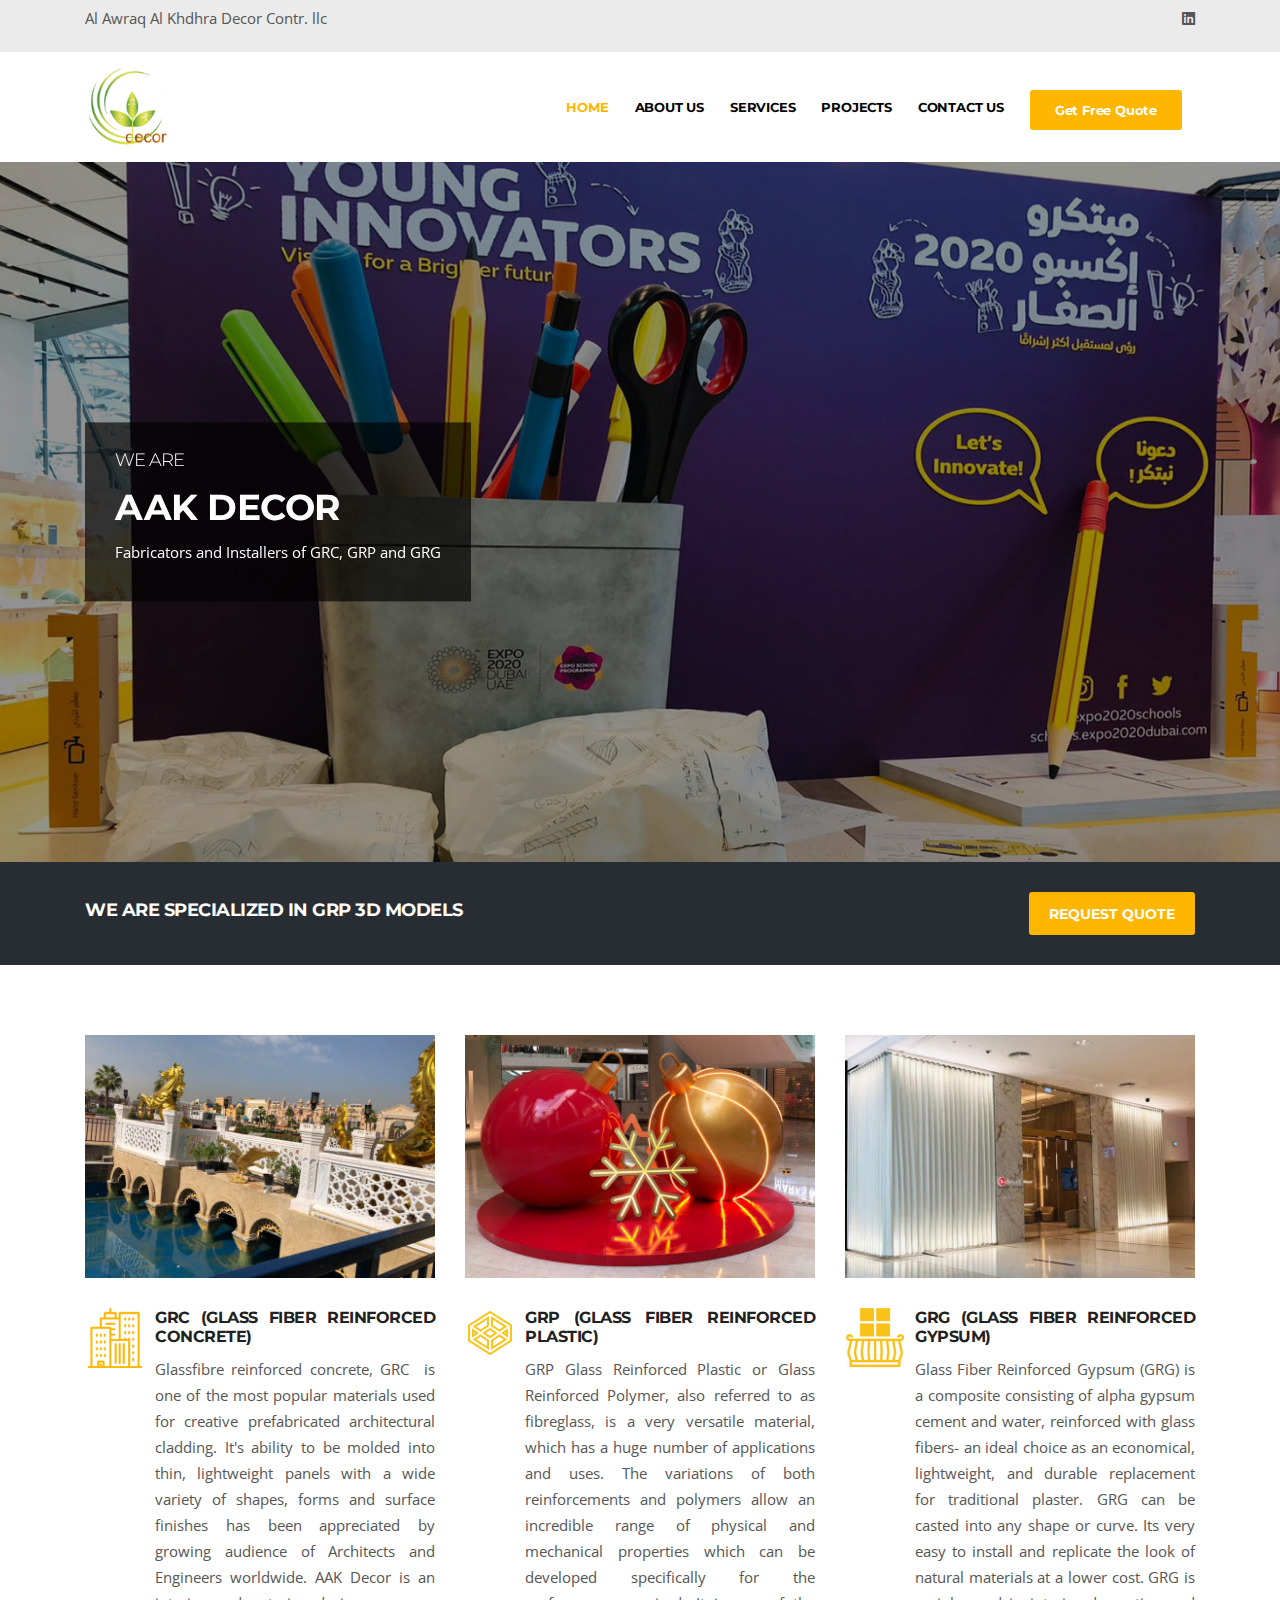
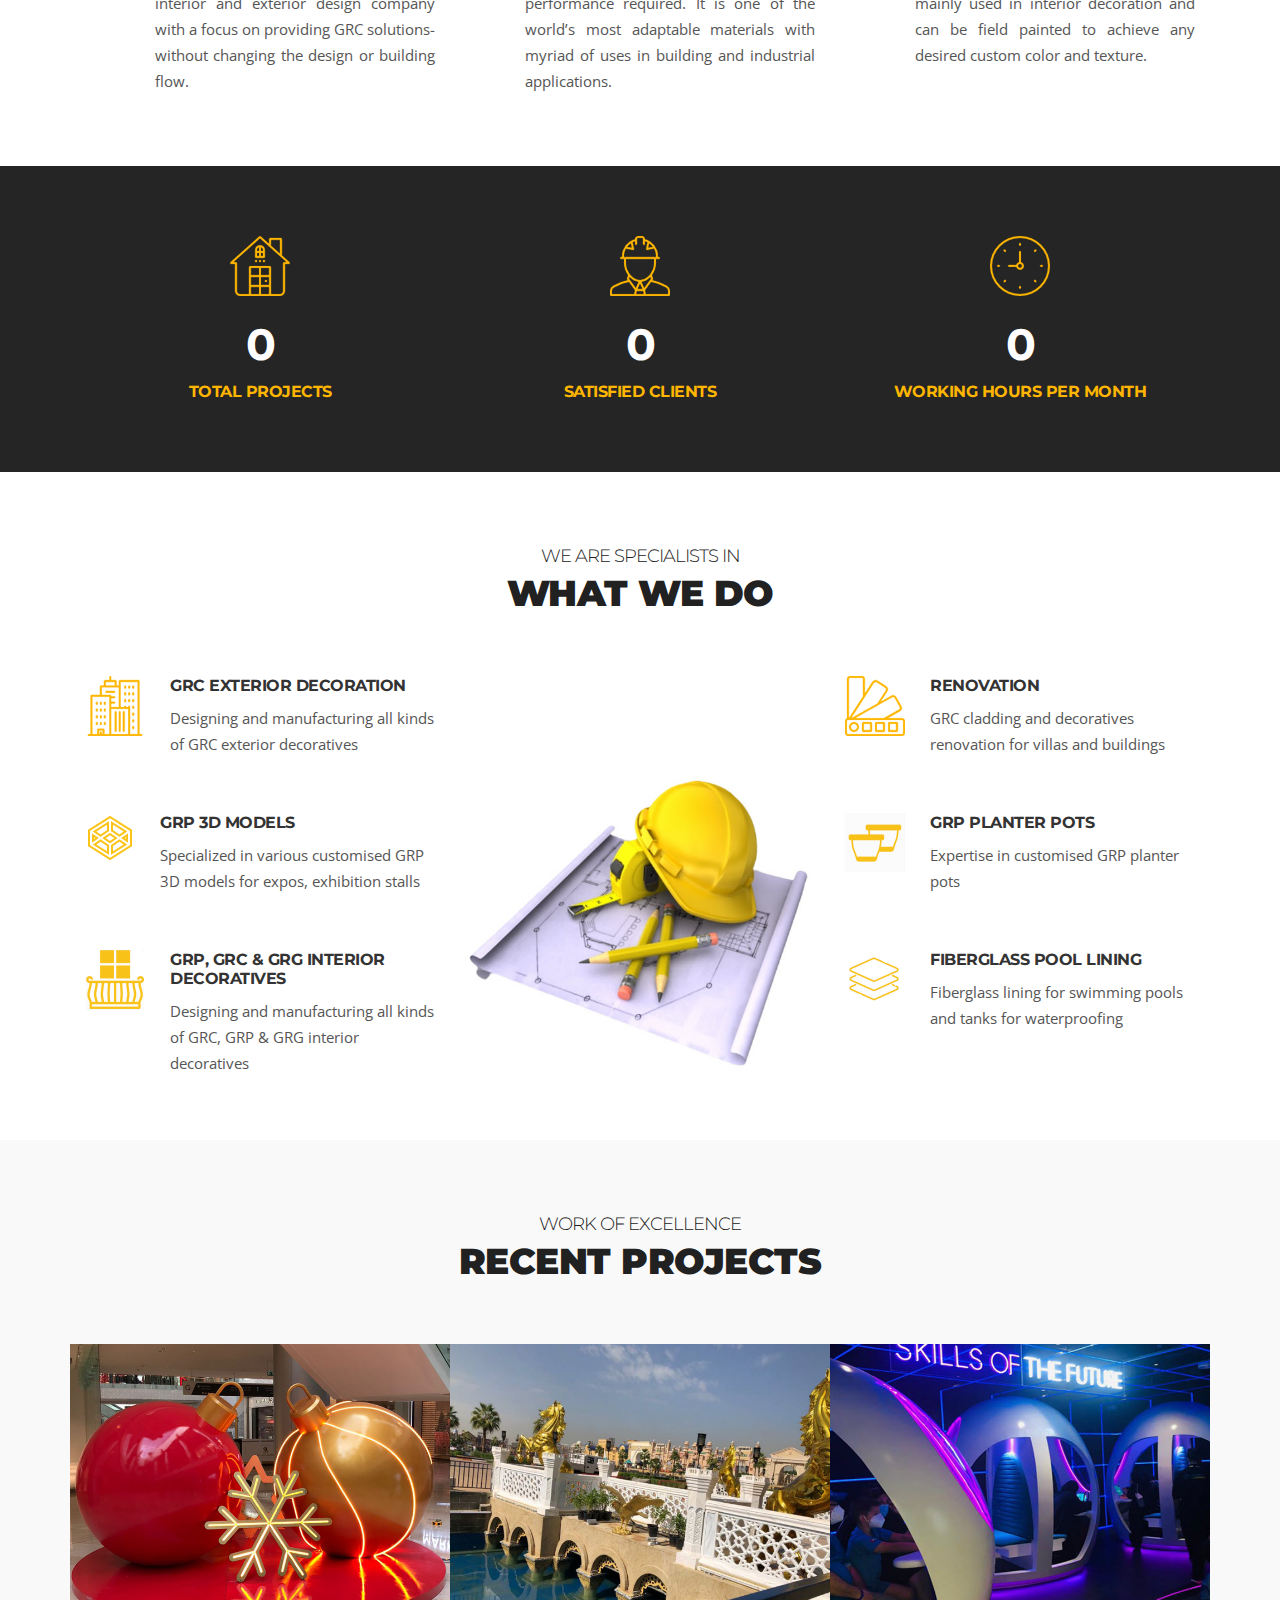
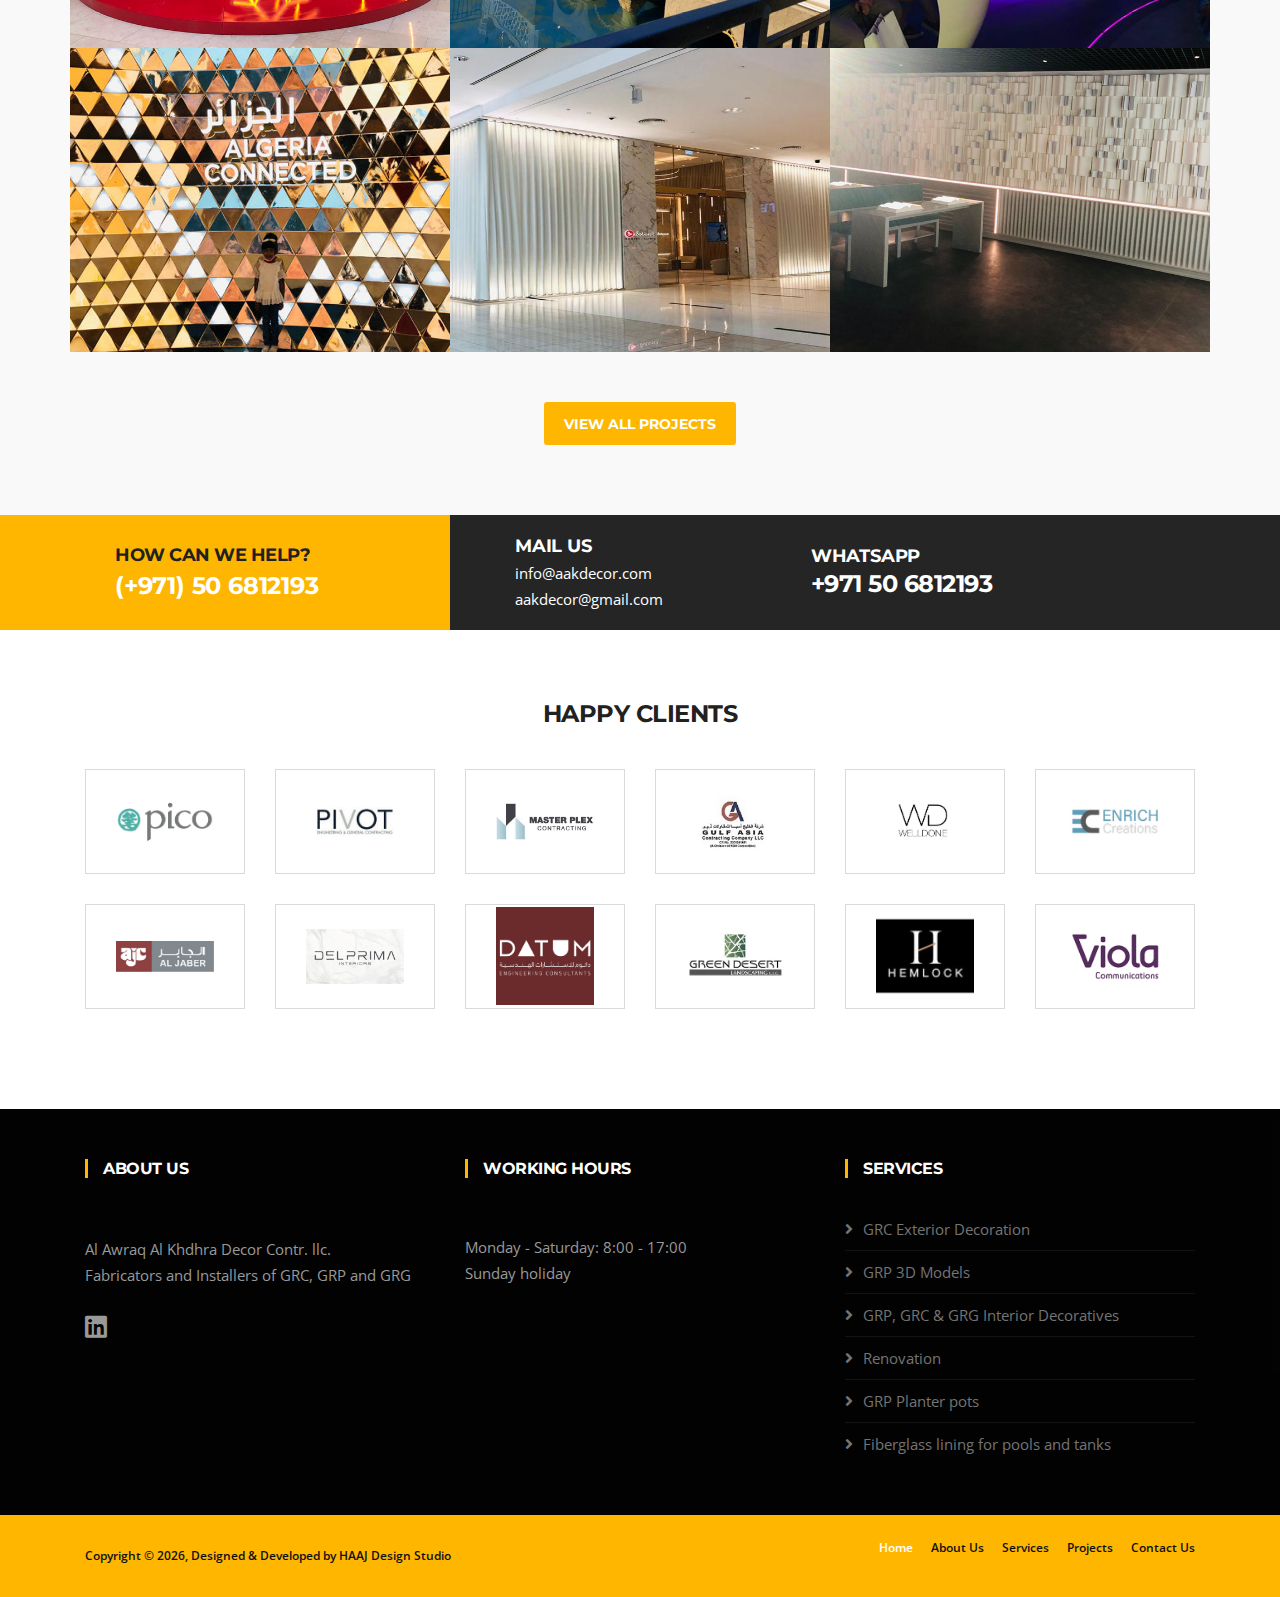
==== index.html @ e5735981 "final file" ====
<!DOCTYPE html>
<html lang="en">
<head>

  <!-- Basic Page Needs
================================================== -->
  <meta charset="utf-8">
  <title>AAK Decor|GRP, GRC, GRG Manufactur|UAE| Dubai|Sharjah</title>

  <!-- Mobile Specific Metas
================================================== -->
  <meta http-equiv="X-UA-Compatible" content="IE=edge">
  <meta name="description" content="AAK Decor-GRC,GRP,GRG Manufacturer">
  <meta name="viewport" content="width=device-width, initial-scale=1.0, maximum-scale=5.0">
  <meta name=author content="Shabanath">
  <meta name=generator content="AAK Decor- GRC and Fiberglass">

  <!-- Favicon
================================================== -->
  <link rel="icon" type="image/jpg" href="images/favicon.jpg">

  <!-- CSS
================================================== -->
  <!-- Bootstrap -->
  <link rel="stylesheet" href="plugins/bootstrap/bootstrap.min.css">
  <!-- FontAwesome -->
  <link rel="stylesheet" href="plugins/fontawesome/css/all.min.css">
  <!-- Animation -->
  <link rel="stylesheet" href="plugins/animate-css/animate.css">
  <!-- slick Carousel -->
  <link rel="stylesheet" href="plugins/slick/slick.css">
  <link rel="stylesheet" href="plugins/slick/slick-theme.css">
  <!-- Colorbox -->
  <link rel="stylesheet" href="plugins/colorbox/colorbox.css">
  <!-- Template styles-->
  <link rel="stylesheet" href="css/style.css">

</head>
<body>
  <div class="body-inner">
    <div id="top-bar" class="top-bar">
      <div class="container">
        <div class="row">
          <div class="col-lg-8 col-md-8 col-sm-8 ">
            <p>Al Awraq Al Khdhra Decor Contr. llc</p>
          </div>
          <!--/ Top info end -->
          <div class="col-lg-4 col-md-4  col-sm-4 text-md-right text-sm-right ">
                <ul class="list-unstyled">
                    <li>
                       <a title="Linkedin" target="_blank" href="https://www.linkedin.com/company/aak-decor-cont-llc/" >
                          <span class="social-icon"><i class="fab fa-linkedin"></i></span>
                      </a>
                    </li>
                </ul>
              </div>
              <!--/ Top social end -->

        </div>
      </div>
    </div>
<!-- Header start -->
<header id="header" class="header-two">
  <div class="site-navigation">
    <div class="container">
        <div class="row">
          <div class="col-lg-12">
              <nav class="navbar navbar-expand-lg navbar-light p-0">
                
                <div class="logo">
                    <a class="d-block" href="index.html">
                      <img loading="lazy" src="images/logo.jpg" alt="AAK Decor">
                    </a>
                </div><!-- logo end -->

                <button class="navbar-toggler" type="button" data-toggle="collapse" data-target=".navbar-collapse" aria-controls="navbar-collapse" aria-expanded="false" aria-label="Toggle navigation">
                    <span class="navbar-toggler-icon"></span>
                </button>
                
                <div id="navbar-collapse" class="collapse navbar-collapse">
                    <ul class="nav navbar-nav ml-auto align-items-center">
                      <li class="nav-item"><a class="nav-link active" href="index.html">Home</a></li>
                      <li class="nav-item"><a class="nav-link" href="about.html">About Us</a></li> 
                      <li class="nav-item"><a class="nav-link" href="services.html">Services</a></li>
                      <li class="nav-item"><a class="nav-link" href="projects.html">Projects</a></li>
                      <li class="nav-item"><a class="nav-link" href="contact.html">Contact Us</a></li>
                      <li class="header-get-a-quote">
                          <a class="btn btn-primary" href="contact.html">Get Free Quote</a>
                      </li>
                    </ul>
                </div>
              </nav>
          </div>
          <!--/ Col end -->
        </div>
        <!--/ Row end -->
    </div>
    <!--/ Container end -->

  </div>
  <!--/ Navigation end -->
</header>
<!--/ Header end -->

<div class="banner-carousel banner-carousel-2 mb-0">
  <div class="banner-carousel-item" style="background-image:url(images/slider-main/bg1.jpg )">
    <div class="container">
        <div class="box-slider-content">
          <div class="box-slider-text">
              <h2 class="box-slide-title">We are</h2>
              <h3 class="box-slide-sub-title">AAK DECOR</h3>
              <p class="box-slide-description">Fabricators and Installers of GRC, GRP and GRG</p>
              
          </div>
        </div>
    </div>
  </div>
  
  <div class="banner-carousel-item" style="background-image:url(images/slider-main/bg2.jpg)">
    <div class="slider-content text-left">
        <div class="container">
          <div class="box-slider-content">
              <div class="box-slider-text">
                <h2 class="box-slide-title">When Services Matters</h2>
                <h3 class="box-slide-sub-title">Dream it Up!! We Decorate Your Dreams!!</h3>
                <p class="box-slide-description">You have ideas and dreams. We have a talent team.</p>
                
              </div>
          </div>
        </div>
    </div>
  </div>
</div>

<section class="call-to-action no-padding">
  <div class="container">
    <div class="action-style-box">
        <div class="row">
          <div class="col-md-8 text-center text-md-left">
              <div class="call-to-action-text">
                <h3 class="action-title">We are specialized in GRP 3D Models</h3>
              </div>
          </div><!-- Col end -->
          <div class="col-md-4 text-center text-md-right mt-3 mt-md-0">
              <div class="call-to-action-btn">
                <a class="btn btn-primary" href="contact.html">Request Quote</a>
              </div>
          </div><!-- col end -->
        </div><!-- row end -->
    </div><!-- Action style box -->
  </div><!-- Container end -->
</section><!-- Action end -->

<section id="ts-features" class="ts-features pb-2">
  <div class="container">
    <div class="row">
        <div class="col-lg-4 col-md-6 mb-5">
          <div class="ts-service-box">
              <div class="ts-service-image-wrapper">
                <img loading="lazy" class="w-100" src="images/services/service1.jpg" alt="service-image">
              </div>
              <div class="d-flex">
                <div class="ts-service-box-img">
                    <img loading="lazy" src="images/icon-image/service-icon1.png" alt="service-icon" />
                </div>
                <div class="ts-service-info">
                    <h3 class="service-box-title">GRC (Glass Fiber Reinforced Concrete)</h3>
                    <p>Glassfibre reinforced concrete, GRC  is one of the most popular materials used for creative prefabricated architectural cladding. It's ability to be molded into thin, lightweight panels with a wide variety of shapes, forms and surface finishes has been appreciated by growing audience of Architects and Engineers worldwide. AAK Decor is an interior and exterior design company with a focus on providing GRC solutions- without changing the design or building flow. </p>
                </div>
              </div>
          </div><!-- Service1 end -->
        </div><!-- Col 1 end -->

        <div class="col-lg-4 col-md-6 mb-5">
          <div class="ts-service-box">
              <div class="ts-service-image-wrapper">
                <img loading="lazy" class="w-100" src="images/services/service2.jpg" alt="service-image">
              </div>
              <div class="d-flex">
                <div class="ts-service-box-img">
                    <img loading="lazy" src="images/icon-image/service-icon2.png" alt="service-icon" />
                </div>
                <div class="ts-service-info">
                    <h3 class="service-box-title">GRP (Glass Fiber Reinforced Plastic)</h3>
                    <p>GRP Glass Reinforced Plastic or Glass Reinforced Polymer, also referred to as fibreglass, is a very versatile material, which has a huge number of applications and uses. The variations of both reinforcements and polymers allow an incredible range of physical and mechanical properties which can be developed specifically for the performance required. It is one of the world’s most adaptable materials with myriad of uses in building and industrial applications.</p>
                </div>
              </div>
          </div><!-- Service2 end -->
        </div><!-- Col 2 end -->

        <div class="col-lg-4 col-md-6 mb-5">
          <div class="ts-service-box">
              <div class="ts-service-image-wrapper">
                <img loading="lazy" class="w-100" src="images/services/service3.jpg" alt="service-image">
              </div>
              <div class="d-flex">
                <div class="ts-service-box-img">
                    <img loading="lazy" src="images/icon-image/service-icon3.png" alt="service-icon" />
                </div>
                <div class="ts-service-info">
                    <h3 class="service-box-title">GRG (Glass Fiber Reinforced Gypsum)</h3>
                    <p>Glass Fiber Reinforced Gypsum (GRG) is a composite consisting of alpha gypsum cement and water,
                      reinforced with glass fibers- an ideal choice as an economical, lightweight, 
                      and durable replacement for traditional plaster. GRG can be casted into any shape or curve.
                       Its very easy to install and replicate the look of natural materials at a lower cost.
                       GRG is mainly used in interior decoration and can be field painted to achieve any desired custom color and texture.</p>
                </div>
              </div>
          </div><!-- Service3 end -->
        </div><!-- Col 3 end -->
    </div><!-- Content row end -->
  </div><!-- Container end -->
</section><!-- Feature are end -->

<section id="facts" class="facts-area dark-bg">
  <div class="container">
    <div class="facts-wrapper">
        <div class="row">
          <div class="col-md-4 col-sm-6 ts-facts">
              <div class="ts-facts-img">
                <img loading="lazy" src="images/icon-image/fact1.png" alt="facts-img">
              </div>
              <div class="ts-facts-content">
                <h2 class="ts-facts-num"><span class="counterUp" data-count="160">0</span></h2>
                <h3 class="ts-facts-title">Total Projects</h3>
              </div>
          </div><!-- Col end -->

          <div class="col-md-4 col-sm-6 ts-facts mt-5 mt-sm-0">
              <div class="ts-facts-img">
                <img loading="lazy" src="images/icon-image/fact2.png" alt="facts-img">
              </div>
              <div class="ts-facts-content">
                <h2 class="ts-facts-num"><span class="counterUp" data-count="60">0</span></h2>
                <h3 class="ts-facts-title">Satisfied Clients</h3>
              </div>
          </div><!-- Col end -->

          <div class="col-md-4 col-sm-6 ts-facts mt-5 mt-md-0">
              <div class="ts-facts-img">
                <img loading="lazy" src="images/icon-image/fact3.png" alt="facts-img">
              </div>
              <div class="ts-facts-content">
                <h2 class="ts-facts-num"><span class="counterUp" data-count="3500">0</span></h2>
                <h3 class="ts-facts-title">Working Hours per month</h3>
              </div>
          </div><!-- Col end -->
        </div> <!-- Facts end -->
    </div>
    <!--/ Content row end -->
  </div>
  <!--/ Container end -->
</section><!-- Facts end -->

<section id="ts-service-area" class="ts-service-area pb-0">
  <div class="container">
    <div class="row text-center">
        <div class="col-12">
          <h2 class="section-title">We Are Specialists In</h2>
          <h3 class="section-sub-title">What We Do</h3>
        </div>
    </div>
    <!--/ Title row end -->

    <div class="row">
        <div class="col-lg-4">
          <div class="ts-service-box d-flex">
              <div class="ts-service-box-img">
                <img loading="lazy" src="images/icon-image/service-icon1.png" alt="service-icon">
              </div>
              <div class="ts-service-box-info">
                <h3 class="service-box-title"><a href="#">GRC Exterior Decoration</a></h3>
                <p>Designing and manufacturing all kinds of GRC exterior decoratives</p>
              </div>
          </div><!-- Service 1 end -->

          <div class="ts-service-box d-flex">
              <div class="ts-service-box-img">
                <img loading="lazy" src="images/icon-image/service-icon2.png" alt="service-icon">
              </div>
              <div class="ts-service-box-info">
                <h3 class="service-box-title"><a href="#">GRP 3D Models</a></h3>
                <p>Specialized in various customised GRP 3D models for expos, exhibition stalls</p>
              </div>
          </div><!-- Service 2 end -->

          <div class="ts-service-box d-flex">
              <div class="ts-service-box-img">
                <img loading="lazy" src="images/icon-image/service-icon3.png"  alt="service-icon">
              </div>
              <div class="ts-service-box-info">
                <h3 class="service-box-title"><a href="#">GRP, GRC & GRG Interior Decoratives</a></h3>
                <p>Designing and manufacturing all kinds of GRC, GRP & GRG interior decoratives</p>
              </div>
          </div><!-- Service 3 end -->

        </div><!-- Col end -->

        <div class="col-lg-4 text-center">
          <img loading="lazy" class="img-fluid" src="images/services/services-center.jpg" alt="service-avater-image">
        </div><!-- Col end -->

        <div class="col-lg-4 mt-5 mt-lg-0 mb-4 mb-lg-0">
          <div class="ts-service-box d-flex">
              <div class="ts-service-box-img">
                <img loading="lazy" src="images/icon-image/service-icon4.png" alt="service-icon">
              </div>
              <div class="ts-service-box-info">
                <h3 class="service-box-title"><a href="#">Renovation</a></h3>
                <p>GRC cladding and decoratives renovation for villas and buildings</p>
              </div>
          </div><!-- Service 4 end -->

          <div class="ts-service-box d-flex">
              <div class="ts-service-box-img">
                <img loading="lazy" src="images/icon-image/service-icon5.png" alt="service-icon">
              </div>
              <div class="ts-service-box-info">
                <h3 class="service-box-title"><a href="#">GRP Planter Pots</a></h3>
                <p>Expertise in customised GRP planter pots</p>
              </div>
          </div><!-- Service 5 end -->

          <div class="ts-service-box d-flex">
              <div class="ts-service-box-img">
                <img loading="lazy" src="images/icon-image/service-icon6.png" alt="service-icon">
              </div>
              <div class="ts-service-box-info">
                <h3 class="service-box-title"><a href="#">Fiberglass pool lining</a></h3>
                <p>Fiberglass lining for swimming pools and tanks for waterproofing</p>
              </div>
          </div><!-- Service 6 end -->
        </div><!-- Col end -->
    </div><!-- Content row end -->

  </div>
  <!--/ Container end -->
</section><!-- Service end -->

<section id="project-area" class="project-area solid-bg">
  <div class="container">
    <div class="row text-center">
      <div class="col-lg-12">
        <h2 class="section-title">Work of Excellence</h2>
        <h3 class="section-sub-title">Recent Projects</h3>
      </div>
    </div>
    <!--/ Title row end -->

    <div class="row">
      <div class="col-12">
        <!-- project filter end -->


        <div class="row shuffle-wrapper">
          <div class="col-1 shuffle-sizer"></div>

          <div class="col-lg-4 col-md-6 shuffle-item" >
            <div class="project-img-container">
              <a class="gallery-popup" href="images/projects/project1.jpeg" aria-label="project-img">
                <img class="img-fluid" src="images/projects/project1.jpeg" alt="project-img">
                <span class="gallery-icon"><i class="fa fa-plus"></i></span>
              </a>
              <div class="project-item-info">
                <div class="project-item-info-content">
                  <h3 class="project-item-title">
                    GRP Christmas balls & Star<br>Yas Mall, Abudhabi
                  </h3>
                  
                </div>
              </div>
            </div>
          </div><!-- shuffle item 1 end -->

          <div class="col-lg-4 col-md-6 shuffle-item">
            <div class="project-img-container">
              <a class="gallery-popup" href="images/projects/project2.jpeg" aria-label="project-img">
                <img class="img-fluid" src="images/projects/project2.jpeg" alt="project-img">
                <span class="gallery-icon"><i class="fa fa-plus"></i></span>
              </a>
              <div class="project-item-info">
                <div class="project-item-info-content">
                  <h3 class="project-item-title">
                    GRC Clustra <br> Global Village
                  </h3>                  
                </div>
              </div>
            </div>
          </div><!-- shuffle item 2 end -->

          <div class="col-lg-4 col-md-6 shuffle-item" data-groups="[&quot;infrastructure&quot;,&quot;commercial&quot;]">
            <div class="project-img-container">
              <a class="gallery-popup" href="images/projects/project3.jpeg" aria-label="project-img">
                <img class="img-fluid" src="images/projects/project3.jpeg" alt="project-img">
                <span class="gallery-icon"><i class="fa fa-plus"></i></span>
              </a>
              <div class="project-item-info">
                <div class="project-item-info-content">
                  <h3 class="project-item-title">
                    GRP Kiosk <br> Expo 2020 Dubai Cares Pavalion
                    </h3>
                </div>
              </div>
            </div>
          </div><!-- shuffle item 3 end -->

          <div class="col-lg-4 col-md-6 shuffle-item">
            <div class="project-img-container">
              <a class="gallery-popup" href="images/projects/project4.jpeg" aria-label="project-img">
                <img class="img-fluid" src="images/projects/project4.jpeg" alt="project-img">
                <span class="gallery-icon"><i class="fa fa-plus"></i></span>
              </a>
              <div class="project-item-info">
                <div class="project-item-info-content">
                  <h3 class="project-item-title">
                    GRP Wall Cladding<br>Expo 2020 Algeria Pavalion
                  </h3>
                </div>
              </div>
            </div>
          </div><!-- shuffle item 4 end -->

          <div class="col-lg-4 col-md-6 shuffle-item" >
            <div class="project-img-container">
              <a class="gallery-popup" href="images/projects/project13.jpg" aria-label="project-img">
                <img class="img-fluid" src="images/projects/project13.jpg" alt="project-img">
                <span class="gallery-icon"><i class="fa fa-plus"></i></span>
              </a>
              <div class="project-item-info">
                <div class="project-item-info-content">
                  <h3 class="project-item-title">
                    GRP Curtain Wall<br> Dubai Mall
                  </h3>
                </div>
              </div>
            </div>
          </div><!-- shuffle item 5 end -->

          <div class="col-lg-4 col-md-6 shuffle-item" >
            <div class="project-img-container">
              <a class="gallery-popup" href="images/projects/project10.jpg" aria-label="project-img">
                <img class="img-fluid" src="images/projects/project10.jpg" alt="project-img">
                <span class="gallery-icon"><i class="fa fa-plus"></i></span>
              </a>
              <div class="project-item-info">
                <div class="project-item-info-content">
                  <h3 class="project-item-title">
                    GRP Book Wall<br> Expo 2020, Dubai Cares Pavalion
                  </h3>
                </div>
              </div>
            </div>
          </div><!-- shuffle item 6 end -->
        </div><!-- shuffle end -->
      </div>

      <div class="col-12">
        <div class="general-btn text-center">
          <a class="btn btn-primary" href="projects.html">View All Projects</a>
        </div>
      </div>

    </div><!-- Content row end -->
  </div>
  <!--/ Container end -->
</section><!-- Project area end -->

<section class="subscribe no-padding">
  <div class="container">
    <div class="row">
        <div class="col-lg-4">
          <div class="subscribe-call-to-acton">
              <h3>How Can We Help?</h3>
              <h4>(+971) 50 6812193</h4>
          </div>
        </div><!-- Col end -->

        <div class="col-lg-8">
          <div class="ts-newsletter row align-items-center">
              <div class="col-md-5 newsletter-introtext">
                <h4 class="text-white mb-0">Mail Us</h4>
                <p class="text-white">info@aakdecor.com<br> aakdecor@gmail.com</p>
                
              </div>

              <div class="col-md-5 ">
                <h4 class="text-white mb-0">Whatsapp</h4>
                <h3 class="text-white">+971 50 6812193</h3>
              </div>
          </div><!-- Newsletter end -->
        </div><!-- Col end -->

    </div><!-- Content row end -->
  </div>
  <!--/ Container end -->
</section>
<!--/ subscribe end -->

<section class="content">
  <div class="container">
    <div class="row">
        
        <div class="col-lg-12 mt-12 mt-lg-12">

          <h3 class="column-title text-center">Happy Clients</h3>

          <div class="row all-clients">
              <div class="col-sm-3  col-md-2 col-4">
                <figure class="clients-logo">
                    <a href="#!"><img loading="lazy" class="img-fluid" src="images/clients/client1.jpeg" alt="clients-logo" /></a>
                </figure>
              </div><!-- Client 1 end -->

              <div class="col-sm-3 col-md-2 col-4">
                <figure class="clients-logo">
                    <a href="#!"><img loading="lazy" class="img-fluid" src="images/clients/client2.jpeg" alt="clients-logo" /></a>
                </figure>
              </div><!-- Client 2 end -->

              <div class="col-sm-3 col-md-2 col-4">
                <figure class="clients-logo">
                    <a href="#!"><img loading="lazy" class="img-fluid" src="images/clients/client3.jpeg" alt="clients-logo" /></a>
                </figure>
              </div><!-- Client 3 end -->

              <div class="col-sm-3 col-md-2 col-4">
                <figure class="clients-logo">
                    <a href="#!"><img loading="lazy" class="img-fluid" src="images/clients/client4.jpeg" alt="clients-logo" /></a>
                </figure>
              </div><!-- Client 4 end -->

              <div class="col-sm-3 col-md-2 col-4">
                <figure class="clients-logo">
                    <a href="#!"><img loading="lazy" class="img-fluid" src="images/clients/client5.png" alt="clients-logo" /></a>
                </figure>
              </div><!-- Client 5 end -->

              <div class="col-sm-3 col-md-2 col-4">
                <figure class="clients-logo">
                    <a href="#!"><img loading="lazy" class="img-fluid" src="images/clients/client6.jpg" alt="clients-logo" /></a>
                </figure>
              </div><!-- Client 6 end -->

              <div class="col-sm-3 col-md-2 col-4">
                <figure class="clients-logo">
                    <a href="#!"><img loading="lazy" class="img-fluid" src="images/clients/client7.jpeg" alt="clients-logo" /></a>
                </figure>
              </div><!-- Client 7 end -->

              <div class="col-sm-3 col-md-2 col-4">
                <figure class="clients-logo">
                    <a href="#!"><img loading="lazy" class="img-fluid" src="images/clients/client8.jpeg" alt="clients-logo" /></a>
                </figure>
              </div><!-- Client 8 end -->

              <div class="col-sm-3 col-md-2 col-4">
                <figure class="clients-logo">
                    <a href="#!"><img loading="lazy" class="img-fluid" src="images/clients/client9.jpeg" alt="clients-logo" /></a>
                </figure>
              </div><!-- Client 9 end -->

              <div class="col-sm-3 col-md-2 col-4">
                <figure class="clients-logo">
                    <a href="#!"><img loading="lazy" class="img-fluid" src="images/clients/client10.jpeg" alt="clients-logo" /></a>
                </figure>
              </div><!-- Client 10 end -->

              <div class="col-sm-3 col-md-2 col-4">
                <figure class="clients-logo">
                    <a href="#!"><img loading="lazy" class="img-fluid" src="images/clients/client11.jpeg" alt="clients-logo" /></a>
                </figure>
              </div><!-- Client 11 end -->

              <div class="col-sm-3 col-md-2 col-4">
                <figure class="clients-logo">
                    <a href="#!"><img loading="lazy" class="img-fluid" src="images/clients/client12.jpg" alt="clients-logo" /></a>
                </figure>
              </div><!-- Client 12 end -->

          </div><!-- Clients row end -->

        </div><!-- Col end -->

    </div>
    <!--/ Content row end -->
  </div>
  <!--/ Container end -->
</section><!-- Content end -->





  <footer id="footer" class="footer bg-overlay">
    <div class="footer-main">
      <div class="container">
        <div class="row justify-content-between">
          <div class="col-lg-4 col-md-6 footer-widget footer-about">
            <h3 class="widget-title">About Us</h3>
            <img loading="lazy" width="100px" class="footer-logo" src="images/footer-logo.png" alt="Constra">
            <p>Al Awraq Al Khdhra Decor Contr. llc.<br>Fabricators and Installers of GRC, GRP and GRG </p>
            <div class="footer-social">
              <ul>
                <li><a target="_blank" href="https://www.linkedin.com/company/aak-decor-cont-llc/" aria-label="Linkedin"><i
                      class="fab fa-linkedin"></i></a></li>
              </ul>
            </div><!-- Footer social end -->
          </div><!-- Col end -->

          <div class="col-lg-4 col-md-6 footer-widget mt-5 mt-md-0">
            <h3 class="widget-title">Working Hours</h3>
            <div class="working-hours"><br>
              Monday - Saturday: 8:00 - 17:00 </span>
              <br> Sunday holiday
            </div>
          </div><!-- Col end -->

          <div class="col-lg-4 col-md-6 mt-5 mt-lg-0 footer-widget">
            <h3 class="widget-title">Services</h3>
            <ul class="list-arrow text-left">
              <li><a href="service.html">GRC Exterior Decoration</a></li>
              <li><a href="service.html">GRP 3D Models</a></li>
              <li><a href="service.html">GRP, GRC & GRG Interior Decoratives</a></li>
              <li><a href="service.html">Renovation</a></li>
              <li><a href="service.html">GRP Planter pots</a></li>
              <li><a href="services.html">Fiberglass lining for pools and tanks</a></li>
            </ul>
          </div><!-- Col end -->
        </div><!-- Row end -->
      </div><!-- Container end -->
    </div><!-- Footer main end -->

    <div class="copyright">
      <div class="container">
        <div class="row align-items-center">
          <div class="col-md-6">
            <div class="copyright-info">
              <span>Copyright &copy; <script>
                  document.write(new Date().getFullYear())
                </script>, Designed &amp; Developed by HAAJ Design Studio</span>
            </div>
          </div>

          <div class="col-md-6">
            <div class="footer-menu text-center text-md-right">
              <ul class="list-unstyled">
                <li><a class="active" href="index.html">Home</a></li>
                <li><a href="about.html">About Us</a></li>
                <li><a href="services.html">Services</a></li>
                <li><a href="projects.html">Projects</a></li>
                <li><a href="contact.html">Contact Us</a></li>
              </ul>
            </div>
          </div>
        </div><!-- Row end -->

        <div id="back-to-top" data-spy="affix" data-offset-top="10" class="back-to-top position-fixed">
          <button class="btn btn-primary" title="Back to Top">
            <i class="fa fa-angle-double-up"></i>
          </button>
        </div>

      </div><!-- Container end -->
    </div><!-- Copyright end -->
  </footer><!-- Footer end -->


  <!-- Javascript Files
  ================================================== -->

  <!-- initialize jQuery Library -->
  <script src="plugins/jQuery/jquery.min.js"></script>
  <!-- Bootstrap jQuery -->
  <script src="plugins/bootstrap/bootstrap.min.js" defer></script>
  <!-- Slick Carousel -->
  <script src="plugins/slick/slick.min.js"></script>
  <script src="plugins/slick/slick-animation.min.js"></script>
  <!-- Color box -->
  <script src="plugins/colorbox/jquery.colorbox.js"></script>
  <!-- shuffle -->
  <script src="plugins/shuffle/shuffle.min.js" defer></script>


  <!-- Google Map API Key-->
  <!-- <script src="https://maps.googleapis.com/maps/api/js?key=AIzaSyCcABaamniA6OL5YvYSpB3pFMNrXwXnLwU" defer></script> -->
  <!-- Google Map Plugin-->
  <!-- <script src="plugins/google-map/map.js" defer></script> -->

  <!-- Template custom -->
  <script src="js/script.js"></script>

  </div><!-- Body inner end -->
  </body>

  </html>
---- plugins/colorbox/colorbox.css ----
/*
    Colorbox Core Style:
    The following CSS is consistent between example themes and should not be altered.
*/
#colorbox, #cboxOverlay, #cboxWrapper{position:absolute; top:0; left:0; z-index:9999; overflow:hidden; -webkit-transform: translate3d(0,0,0);}
#cboxWrapper {max-width:none;}
#cboxOverlay{position:fixed; width:100%; height:100%;}
#cboxMiddleLeft, #cboxBottomLeft{clear:left;}
#cboxContent{position:relative;}
#cboxLoadedContent{overflow:auto; -webkit-overflow-scrolling: touch;}
#cboxTitle{margin:0;}
#cboxLoadingOverlay, #cboxLoadingGraphic{position:absolute; top:0; left:0; width:100%; height:100%;}
#cboxPrevious, #cboxNext, #cboxClose, #cboxSlideshow{cursor:pointer;}
.cboxPhoto{float:left; margin:auto; border:0; display:block; max-width:none; -ms-interpolation-mode:bicubic;}
.cboxIframe{width:100%; height:100%; display:block; border:0; padding:0; margin:0;}
#colorbox, #cboxContent, #cboxLoadedContent{box-sizing:content-box; -moz-box-sizing:content-box; -webkit-box-sizing:content-box;}

/* 
    User Style:
    Change the following styles to modify the appearance of Colorbox.  They are
    ordered & tabbed in a way that represents the nesting of the generated HTML.
*/
#cboxOverlay{background:#000; background: rgba(0,0,0,.9); opacity: 0.9; filter: alpha(opacity = 90);}
#colorbox{outline:0;}
#cboxContent{margin-top:20px;background:#000;}
.cboxIframe{background:#fff;}
#cboxError{padding:50px; border:1px solid #ccc;}
#cboxLoadedContent{border:0 solid #000; background:#fff;}
#cboxTitle{position:absolute; top:-20px; left:0; color:#ccc;}
#cboxCurrent{position:absolute; top:0; right:0px; color:#ccc;background-color: rgba(0,0,0,0.95); width: 100%;}
#cboxLoadingGraphic{background:url(../images/loading.gif) no-repeat center center;}

/* these elements are buttons, and may need to have additional styles reset to avoid unwanted base styles */
#cboxPrevious, #cboxNext, #cboxSlideshow, #cboxClose {border:0; padding:0; margin:0; overflow:visible; width:auto; background:none;}

/* avoid outlines on :active (mouseclick), but preserve outlines on :focus (tabbed navigating) */
#cboxPrevious:active, #cboxNext:active, #cboxSlideshow:active, #cboxClose:active {outline:0;}

#cboxSlideshow{position:absolute; top:-20px; right:90px; color:#fff;}
#cboxPrevious{position:absolute; top:50%; left:0; margin-top:-32px; background:url(controls.png) no-repeat top left; width:28px; height:65px; text-indent:-9999px;}
#cboxPrevious:hover{background-position:bottom left;}
#cboxNext{position:absolute; top:50%; right:0; margin-top:-32px; background:url(controls.png) no-repeat top right; width:28px; height:65px; text-indent:-9999px;}
#cboxNext:hover{background-position:bottom right;}
#cboxClose{position:absolute; top:5px; right:0; display:block; background:url(controls.png) no-repeat top center; width:38px; height:19px; text-indent:-9999px;}
#cboxClose:hover{background-position:bottom center;}
button:focus {outline: 0 !important}
---- css/style.css ----
@import url(https://fonts.googleapis.com/css?family=Montserrat:300,400,400i,500,500i,600,600i,700,700i,800|Open+Sans:400,400i,600,600i,700,700i,800&display=swap);
/* Typography
================================================== */
body {
  background: #fff;
  color: #555;
}

body,
p {
  font-family: "Open Sans", sans-serif;
  text-rendering: optimizeLegibility;
  -webkit-font-smoothing: antialiased !important;
  line-height: 26px;
  font-size: 15px;
}

h1,
h2,
h3,
h4,
h5,
h6 {
  color: #212121;
  font-weight: 700;
  font-family: "Montserrat", sans-serif;
  text-rendering: optimizeLegibility;
  -webkit-font-smoothing: antialiased !important;
}

h1 {
  font-size: 36px;
  line-height: 48px;
}

h2 {
  font-size: 28px;
  line-height: 36px;
  text-transform: uppercase;
  letter-spacing: -1px;
}

h3 {
  font-size: 24px;
  margin-bottom: 20px;
  text-transform: uppercase;
  letter-spacing: -0.5px;
}

h4 {
  font-size: 18px;
  line-height: 28px;
  text-transform: uppercase;
  letter-spacing: -0.2px;
}

h5 {
  font-size: 14px;
  line-height: 24px;
}

.alert .icon {
  margin-right: 15px;
}

/* Global styles
================================================== */
html {
  overflow-x: hidden !important;
  width: 100%;
  height: 100%;
  position: relative;
  -webkit-font-smoothing: antialiased;
  text-rendering: optimizeLegibility;
}

body {
  border: 0;
  margin: 0;
  padding: 0;
}

.body-inner {
  position: relative;
  overflow: hidden;
}

.preload {
  position: fixed;
  background: #fff url(../images/preload.gif) center center no-repeat;
  left: 0px;
  top: 0px;
  width: 100%;
  height: 100%;
  z-index: 99999;
}

a:link,
a:visited {
  text-decoration: none;
}

a {
  color: inherit;
  transition: 0.2s ease;
}

a:hover {
  text-decoration: none;
  color: #000;
}

a.read-more {
  color: #ffb600;
  font-weight: 700;
  text-transform: uppercase;
}

a.read-more:hover {
  color: #222;
}

section,
.section-padding {
  padding: 70px 0;
  position: relative;
}

.no-padding {
  padding: 0;
}

.gap-60 {
  clear: both;
  height: 60px;
}

.gap-40 {
  clear: both;
  height: 40px;
}

.gap-30 {
  clear: both;
  height: 30px;
}

.gap-20 {
  clear: both;
  height: 20px;
}

.mrb-30 {
  margin-bottom: 30px;
}

.mrb-80 {
  margin-bottom: -80px;
}

.mrt-0 {
  margin-top: 0 !important;
  margin-bottom: 20px !important;
}

.pab {
  padding-bottom: 0;
}

a:focus {
  outline: 0;
}

.ts-padding {
  padding: 60px;
}

.solid-bg {
  background: #f9f9f9;
}

.dark-bg {
  background: #252525;
  color: #fff;
}

.dark-bg h2,
.dark-bg h3 {
  color: #fff;
}

.solid-row {
  background: #f0f0f0;
}

.bg-overlay {
  position: relative;
}

.bg-overlay .container {
  position: relative;
  z-index: 1;
}

.bg-overlay:after {
  background-color: rgba(0, 46, 91, 0.8);
  z-index: 0;
  position: absolute;
  content: "";
  width: 100%;
  height: 100%;
  top: 0;
  left: 0;
}

.bg-overlay:after {
  position: relative;
}

.bg-overlay:after {
  background-color: rgba(0, 0, 0, 0.8);
  z-index: 0;
  position: absolute;
  content: "";
  width: 100%;
  height: 100%;
  top: 0;
  left: 0;
}

.content-hidden {
  position: absolute;
  height: 1px;
  width: 1px;
  clip: rect(1px, 1px, 1px, 1px);
  border: 0;
  overflow: hidden;
}

/* Dropcap */
.dropcap {
  font-size: 48px;
  line-height: 60px;
  padding: 0 7px;
  display: inline-block;
  font-weight: 700;
  margin: 5px 15px 5px 0;
  position: relative;
  text-transform: uppercase;
}

.dropcap.primary {
  background: #ffb600;
  color: #fff;
}

.dropcap.secondary {
  background: #3a5371;
  color: #fff;
}

/* Title */
.title {
  font-size: 32px;
  line-height: 36px;
  margin-bottom: 20px;
}

/* Title Border */
/* Section title */
.section-title {
  font-size: 18px;
  line-height: 28px;
  margin: 0;
  text-transform: uppercase;
  font-weight: 300;
}

.section-sub-title {
  font-weight: 900;
  font-size: 36px;
  line-height: 46px;
  margin: 0 0 60px;
  color: #212121;
}
@media (max-width: 575px) {
  .section-sub-title {
    font-size: 28px;
  }
}

/* Column title */
.column-title {
  margin: 0 0 40px;
}

.column-title-small {
  font-size: 20px;
  margin: 0 0 25px;
}

/* Page content title */
.page-content-title.first {
  margin-top: 0;
}

/* Video responsive */
.embed-responsive {
  padding-bottom: 56.25%;
  position: relative;
  display: block;
  height: 0;
  overflow: hidden;
}

.embed-responsive iframe {
  position: absolute;
  top: 0;
  left: 0;
  width: 100%;
  height: 100%;
  border: 0;
}

/* Input form */
.form-control {
  box-shadow: none;
  border: 1px solid #dadada;
  padding: 5px 20px;
  height: 44px;
  background: none;
  color: #959595;
  font-size: 14px;
  border-radius: 0;
}

.form-control:focus {
  box-shadow: none;
  border: 1px solid #ffb600;
}

hr {
  background-color: #e7e7e7;
  border: 0;
  height: 1px;
  margin: 40px 0;
}

.alert hr {
  background: initial;
  margin: initial;
  border-top: 1px solid;
  height: initial;
  margin-bottom: 1rem;
  opacity: 0.2;
}

blockquote {
  padding: 25px;
  margin: 20px 0;
  background: #f9f9f9;
  position: relative;
  border-left: 3px solid #ffb600;
  padding-left: 40px;
}
blockquote.text-center {
  border-top: 3px solid #ffb600;
  border-left: 0;
  padding-left: 25px;
  padding-top: 50px;
}
blockquote.text-center:before {
  left: 50%;
  top: 10px;
  transform: translateX(-50%);
}
blockquote.text-right {
  border-right: 3px solid #ffb600;
  padding-right: 40px;
  border-left: 0;
  padding-left: 25px;
}
blockquote.text-right:before {
  left: auto;
  right: 5px;
}
blockquote:before {
  content: "\f10d";
  font-family: "Font Awesome 5 Free";
  position: absolute;
  font-size: 28px;
  color: #E5E5E5;
  top: 5px;
  left: 5px;
  font-weight: 700;
  z-index: 0;
}

blockquote p {
  font-size: 14px;
  line-height: 22px;
  position: relative;
  z-index: 1;
  font-style: italic;
  margin-bottom: 0;
}

cite {
  display: block;
  font-size: 14px;
  margin-top: 10px;
}

/* Ul, Ol */
.list-round,
.list-arrow,
.list-check {
  list-style: none;
  margin: 0;
  padding: 0 0 0 15px;
}

.list-round li {
  line-height: 28px;
}

.list-round li:before {
  font-family: "Font Awesome 5 Free";
  content: "\f138";
  margin-right: 10px;
  color: #ffb600;
  font-size: 12px;
}

.list-arrow {
  padding: 0;
}

ul.list-arrow li:before {
  font-family: "Font Awesome 5 Free";
  content: "\f105";
  margin-right: 10px;
  color: #ffb600;
  font-size: 16px;
  font-weight: bold;
}

ul.list-check li:before {
  font-family: "Font Awesome 5 Free";
  content: "\f00c";
  margin-right: 10px;
  color: #ffb600;
  font-size: 14px;
}

/* Bootstrap */
.nav-tabs > li.active > a,
.nav-tabs > li.active > a:focus,
.nav-tabs > li.active > a:hover,
.nav-tabs > li > a:hover,
.nav-tabs > li > a {
  border: 0;
}

.nav > li > a:focus,
.nav > li > a:hover {
  background: none;
}

.pattern-bg {
  background: #f5f5f5 url(../images/crossword.png);
}

a[href^=tel] {
  color: inherit;
  text-decoration: none;
}

/* Button */
.btn:active, .btn:focus {
  box-shadow: none !important;
}

.btn-primary,
.btn-dark {
  border: 0;
  border-radius: 3px;
  padding: 12px 20px 10px;
  font-weight: 700;
  text-transform: uppercase;
  color: #fff;
  font-family: "Montserrat", sans-serif;
  transition: 350ms;
  font-size: 14px;
}
@media (max-width: 767px) {
  .btn-primary,
.btn-dark {
    font-size: 13px;
  }
}

.btn-white.btn-primary {
  background: #fff;
  color: #ffb600;
}

.btn-primary {
  background: #ffb600;
}

.btn-dark {
  background: #23282d;
}

.btn-primary:hover,
.btn-dark:hover,
.btn-white.btn-primary:hover {
  background: #111;
  color: #fff;
}
.btn-primary:hover:active, .btn-primary:hover:focus,
.btn-dark:hover:active,
.btn-dark:hover:focus,
.btn-white.btn-primary:hover:active,
.btn-white.btn-primary:hover:focus {
  color: #fff;
  background-color: #111 !important;
}

.general-btn {
  margin-top: 50px;
}

/* Bootstrap */
.nav-tabs > li.active > a,
.nav-tabs > li.active > a:focus,
.nav-tabs > li.active > a:hover,
.nav-tabs > li > a:hover,
.nav-tabs > li > a {
  border: 0;
}

.nav > li > a:focus,
.nav > li > a:hover {
  background: none;
}

.pattern-bg {
  background: #f5f5f5 url(../images/crossword.png);
}

a[href^=tel] {
  color: inherit;
  text-decoration: none;
}

/* Top Bar
================================================== */
.top-bar {
  padding: 5px 0; 
  background: #ebebeb;
  position: relative;
}

/* Top info */
ul.top-info {
  list-style: none;
  top margin: 2p;
  padding: 0; */
}

ul.top-info li {
  position: relative;
  line-height: 10px;
  display: inline-block;
  margin-left: 0;
  padding-right: 15px;
}

ul.top-info li i {
  font-size: 18px;
  position: relative;
  top: 2px;
  margin-right: 5px;
}

ul.top-info li p.info-text {
  /* margin: 0; */
  line-height: normal;
  display: inline-block;
  flex-direction: column;
}

/* Top social */
.top-social ul {
  list-style: none;
  padding: 0;
  margin: 0;
  margin-right: -12px;
}
@media (max-width: 767px) {
  .top-social ul {
    margin-right: 0;
  }
}
.top-social ul li {
  display: inline-block;
  padding: 0;
}
.top-social ul li a {
  color: #2c2c2c;
  font-size: 14px;
  transition: 400ms;
  padding: 9px 12px;
}
.top-social ul li a:hover {
  color: #333;
}

/* Top bar border */
.top-bar-border {
  padding: 8px 20px 8px;
  border-bottom: 1px solid #ddd;
}

.top-bar-border ul.top-info {
  color: #707070;
  font-weight: 400;
 }

.top-bar-border .top-social li a {
  color: #7c7c7c;
}

.top-bar-border ul.top-info li i {
  color: #ffb600;
}

/* Header area
================================================== */
.header {
  background: #fff;
  position: relative;
  box-shadow: 0px 3px 3px rgba(0, 0, 0, 0.1);
}

.header-one,
.header-one .site-navigation {
  background: #23282d;
}

.header-one .navbar-collapse {
  padding-left: 0;
}

@media (max-width: 991px) {
  .navbar-collapse.collapse {
    overflow-y: auto;
  }
}

.header-one ul.navbar-nav > li {
  padding-left: 0;
  padding-right: 30px;
}
@media (max-width: 991px) {
  .header-one ul.navbar-nav > li {
    padding-right: 0;
  }
}
.header-one .logo-area {
  padding: 30px 0;
}

.navbar-fixed {
  z-index: 9999;
  position: fixed;
  width: 100%;
  top: 0;
}

.header-two {
  background: #fff;
  box-shadow: 0 2px 2px 0 rgba(0, 0, 0, 0.15);
  padding: 15px 0;
}
.header-two .navbar-fixed {
  background-color: #fff;
}

ul.navbar-nav > li > a {
  padding: 15px 0 !important;
  /* color: #fff; */
}


@media (max-width: 991px) {
  ul.navbar-nav > li > a {
    padding: 1px 0 !important;
  }
  .navbar-nav {
    margin-bottom: 15px;
  }
}
/* ul.navbar-nav > li:hover > a,
ul.navbar-nav > li.active > a {                                                
  color: #ffb600 !important;
} */

/*-- Logo --*/
.logo img {
  width: auto;
  height: 35px;
}

.header-two .logo img {
  height: 80px;
}

/* header right */
.header-right {
  float: right;
}

ul.top-info-box {
  list-style: none;
  margin: 0;
  padding: 0;
  float: right;
}
@media (max-width: 767px) {
  ul.top-info-box {
    display: flex;
    justify-content: center;
    flex-wrap: wrap;
    align-items: center;
  }
}

ul.top-info-box li {
  position: relative;
  float: left;
  margin-left: 0;
  border-right: 1px solid #dedede;
  border-right: 1px solid rgba(0, 0, 0, 0.1);
  padding-right: 25px;
  margin-right: 25px;
}
@media (max-width: 767px) {
  ul.top-info-box li {
    border: 0;
    text-align: center;
    margin: 0;
    flex: 0 0 50%;
    padding: 0;
    margin-top: 10px;
  }
}
@media (max-width: 400px) {
  ul.top-info-box li {
    border: 0;
    text-align: center;
    margin: 0;
    flex: 0 0 100%;
    margin-top: 15px;
  }
}

ul.top-info-box li:last-child {
  margin-right: 0;
  padding-right: 0;
  border-right: 0;
}

ul.top-info-box li.last {
  border-right: 0;
}

ul.top-info-box li .info-box span.info-icon {
  font-size: 20px;
  display: inline-block;
  text-align: center;
  margin: 2px 5px 0 0;
  position: relative;
}

ul.top-info-box li .info-box .info-box-content {
  display: inline-block;
  font-family: "Montserrat", sans-serif;
  flex-direction: column;
}

ul.top-info-box li .info-box .info-box-title {
  font-size: 14px;
  margin-bottom: 8px;
  line-height: normal;
}

ul.top-info-box li .info-box .info-box-subtitle {
  margin: 0;
  line-height: normal;
  font-size: 15px;
  font-weight: 700;
  color: #111;
}

/*-- Search start --*/
ul.top-info-box > li.nav-search {
  cursor: pointer;
  padding-left: 30px;
  margin-left: 30px;
}

ul.top-info-box > li.nav-search:before {
  position: absolute;
  content: "";
  background: #ddd;
  left: 0;
  width: 1px;
  height: 40px;
  top: 50%;
  margin-top: -10px;
}

ul.top-info-box > li.nav-search i {
  font-size: 20px;
  top: 10px;
  position: relative;
  cursor: pointer;
  color: rgb(0, 0, 0);
}

/* Main navigation */
.navbar-toggler {
  float: left;
  margin-top: 10px;
  padding: 12px;
}

.navbar {
  border-radius: 0;
  border: 0;
  margin-bottom: 0;
}

.navbar-toggler {
  margin: 10px 0;
  padding: 6px;
  border-radius: 0;
  font-size: 1rem;
  background: #ffb600;
}
.navbar-toggler:focus {
  outline: 0;
}

.navbar-dark .navbar-toggler-icon,
.navbar-light .navbar-toggler-icon {
  background-image: url("data:image/svg+xml,%3csvg xmlns='http://www.w3.org/2000/svg' width='30' height='30' viewBox='0 0 30 30'%3e%3cpath stroke='rgba%28255, 255, 255, 1' stroke-linecap='round' stroke-miterlimit='10' stroke-width='2' d='M4 7h22M4 15h22M4 23h22'/%3e%3c/svg%3e");
}


/* .navbar-light ul.navbar-nav > li > a {
  color: rgb(0, 0, 0); 
  font-size: 13px;
} */


/* ul.navbar-nav > li:hover > a,
ul.navbar-nav > li:active > a{ 
  color: #ffb600;
  background: #ffb600;
  position: relative;
}   */

/* ul.navbar-nav > li > a.active{
  color: #ffb600 !important;
  background: #ffb600;
} */

/* .navbar-nav .active .a{
  color: #ffb600;
} */


/* @media (max-width: 1200px) {
  ul.navbar-nav > li {
    padding: 0 9px;
  }
  ul.navbar-nav > li .nav-link {
    font-size: 12px;
  }
} */

/* .header-two .navbar-nav > .header-get-a-quote {
  top: -4px;
} */

/* @media (max-width: 991px) {
  .header-two ul.navbar-nav > li {
    padding: 0;
    width: 100%;
  }
} */

/* ul.navbar-nav > li:last-child {
  padding-right: 0;
}

ul.navbar-nav > li:last-child:after {
  background: none;
} */

/* ul.navbar-nav > li > a:hover,
ul.navbar-nav > li > a:focus,
ul.navbar-nav > li > a:checked {
  background: #ffb600;
  color: #ffb600;

} */

/* ul.navbar-nav > li > a i {
  font-weight: 700;
} */

/* @media (max-width: 991px) {
  ul.navbar-nav > li > a i {
    float: right;
    background: #222;
    padding: 6px 10px;
    margin-top: 7px;
  } */
  /* .header-two ul.navbar-nav > li > a i {
    color: rgb(0, 0, 0);
  } */
  /* .header-two ul.navbar-nav > li.active > a i,
.header-two ul.navbar-nav > li > a.active i {
    color: #ffb600 !important;
  }
} */
/* ul.navbar-nav > li > a:after,
ul.navbar-nav > li > a:after {
  display: none;
} */

ul.navbar-nav > li > a {
  font-family: "Montserrat", sans-serif;
  color: #000 ;
  text-rendering: optimizeLegibility;
  font-weight: 700 !important;
  text-transform: uppercase;
  letter-spacing: -0.2px;
  font-size: 13px;
  margin: 0;
  line-height: 40px;
  padding: 30px 0;
  transition: 350ms;
}
ul.navbar-nav > li {
  padding: 0 13px;
  position: relative;
  
}
ul.navbar-nav >li.nav-item >a.nav-link {
  color: #000;
}
ul.navbar-nav >li.nav-item >a.nav-link.active {
  color:#ffb600;
}
ul.navbar-nav >li.nav-item >a.nav-link:hover {
  color:#ffb600;
}



/* Dropdown */
.dropdown-submenu {
  position: relative;
}

.dropdown-submenu > .dropdown-menu {
  top: 0;
  left: 100%;
  margin-top: -2px;
  border-radius: 0;
}

.dropdown-submenu > a:after {
  display: block;
  content: "\f105";
  font-family: "Font Awesome 5 Free";
  float: right;
  margin-top: 0;
  margin-right: -5px;
  border: 0;
}

.dropdown-submenu:hover > a:after {
  border-left-color: #fff;
}

.dropdown-menu {
  text-align: left;
  background: #fff;
  z-index: 100;
  min-width: 200px;
  border-radius: 0;
  border: 0;
  border-top: 2px solid #ffb600;
  padding: 0 20px;
  margin: 0;
  box-shadow: 0 6px 12px rgba(0, 0, 0, 0.175);
}
@media (max-width: 991px) {
  .dropdown-menu {
    box-shadow: 0 6px 12px rgba(0, 0, 0, 0.05);
  }
}

.dropdown-menu-large {
  min-width: 400px;
}

.dropdown-menu-large > li > ul {
  padding: 0;
  margin: 0;
  list-style: none;
}

.dropdown-menu-large > li > ul > li > a {
  padding-left: 0;
}

.dropdown-menu-large > li > ul > li.active > a {
  color: #ffb600 !important;
}

.navbar-nav > li > .dropdown-menu a {
  background: none;
}

.dropdown-menu li a {
  font-family: "Montserrat", sans-serif;
  display: block;
  font-size: 12px;
  text-transform: uppercase;
  font-weight: 700;
  line-height: normal;
  text-decoration: none;
  padding: 15px 0;
  letter-spacing: 0.3px;
  border-bottom: 1px solid #e5e5e5;
  color: #333333;
}
@media (max-width: 991px) {
  .dropdown-menu li a {
    padding: 12px 0;
  }
}

.dropdown-menu li:last-child > a {
  border-bottom: 0;
}

.dropdown-menu li a:hover,
.dropdown-menu li a:focus {
  color: #ffb600;
}

@media (min-width: 991px) {
  ul.nav li.dropdown:hover ul.dropdown-menu {
    display: block;
  }
}
@media (min-width: 991px) {
  ul.nav li.dropdown ul.dropdown-menu li.dropdown-submenu .dropdown-menu {
    left: 100%;
    top: 0;
    display: none;
  }
  ul.nav li.dropdown ul.dropdown-menu li.dropdown-submenu:hover .dropdown-menu {
    display: block;
  }
}
/* .dropdown-menu > .active > a,
.dropdown-menu > .active > a:hover,
.dropdown-menu > .active > a:focus,
.dropdown-menu > .active > .dropdown-menu > .active > a {
  background: none;
  color: #ffb600;
} */

/*-- Nav Search start --*/
.site-navigation .container,
.search-area {
  position: relative;
}

.search-area {
  min-height: 70px;
  padding-right: 0;
}

.nav-search {
  position: absolute;
  cursor: pointer;
  top: 22px;
  right: 18px;
  color: #999;
}
@media (max-width: 991px) {
  .nav-search {
    top: 17px;
  }
}

.search-block {
  background-color: rgba(0, 0, 0, 0.65);
  box-shadow: 0 2px 5px rgba(0, 0, 0, 0.1);
  display: none;
  padding: 10px;
  position: absolute;
  right: 15px;
  top: 100%;
  width: 300px;
  z-index: 10;
  margin-top: 0;
}
@media (max-width: 991px) {
  .search-block {
    top: 58px;
  }
}

.search-block .form-control {
  background-color: #222;
  border: none;
  color: #fff;
  width: 100%;
  height: 40px;
  padding: 0 12px;
}

.search-block .search-close {
  color: #999;
  position: absolute;
  top: -53px;
  right: -4px;
  font-size: 32px;
  cursor: pointer;
  background: #23282d;
  padding: 5px;
}
@media (max-width: 991px) {
  .search-block .search-close {
    top: -46px;
  }
}

.search-area .nav-search {
  top: 23px;
}

.search-area .search-block .search-close {
  top: -50px;
}

.search-area .search-block {
  right: 0;
}

/* Get a quote */
.header-get-a-quote .btn-primary {
  padding: 12px 25px !important;
  font-size: 13px;
  border-radius: 3px;
  line-height: normal;
  text-transform: capitalize;
  color: #fff;
  margin-top: 5px;
}
@media (max-width: 1200px) {
  .header-get-a-quote .btn-primary {
    padding: 12px !important;
  }
}
@media (max-width: 991px) {
  .header-get-a-quote .btn-primary {
    padding: 12px 30px !important;
  }
}

.header-get-a-quote .btn-primary:hover {
  background: #272d33;
  color: #ffb600 !important;
}

ul.navbar-nav > li.header-get-a-quote:hover > a:after {
  position: relative;
  content: no-close-quote;
}

/* Table of Content
==================================================
1.    Slider
2.    Call to action
3.    Features
4.    Facts
5.    Services
6.   Project area
7.   Content area
8.   Testimonial
9.   Subscribe area
10.   News section
11.   Footer
12.   Sub Pages
13.   Contact Us
14.   News Listing
15.   News Single
16.   Sidebar
17.   Error page
*/
/* Slider
================================================== */
/*-- Main slide --*/
.banner-carousel .banner-carousel-item {
  height: 700px;
  color: #fff;
  background-position: 50% 50%;
  background-size: cover;
}
@media (max-width: 991px) {
  .banner-carousel .banner-carousel-item {
    height: 550px;
  }
}
@media (max-width: 575px) {
  .banner-carousel .banner-carousel-item {
    height: 450px;
  }
}

.slider-content {
  position: relative;
  height: 100%;
  width: 100%;
}

.slide-title-box {
  font-size: 16px;
  line-height: 39px;
  background: #ffb600;
  color: #fff;
  display: inline-block;
  padding: 0 15px;
  margin: 0 0 10px;
}

.slide-title {
  font-size: 30px;
  line-height: 36px;
  font-weight: 300;
  color: #fff;
  margin: 20px 0 10px;
}
@media (max-width: 991px) {
  .slide-title {
    font-size: 22px;
  }
}
@media (max-width: 575px) {
  .slide-title {
    font-size: 16px;
  }
}

.slide-sub-title {
  font-style: normal;
  font-size: 60px;
  line-height: 58px;
  margin: 20px 0;
  color: #fff;
  font-weight: 900;
  text-transform: uppercase;
  letter-spacing: -1px;
}
@media (max-width: 991px) {
  .slide-sub-title {
    font-size: 46px;
  }
}
@media (max-width: 575px) {
  .slide-sub-title {
    font-size: 30px;
    line-height: 30px;
  }
}

.slider-text {
  display: table;
  vertical-align: bottom;
  color: #fff;
  padding-left: 40%;
  width: 100%;
  padding-bottom: 0;
  padding-top: 20px;
}

.slider-text .slide-head {
  font-size: 36px;
  color: #0052a5;
  position: relative;
}

.slider-img {
  display: block;
  position: absolute;
  top: -80px;
  left: 20%;
  width: 314px;
  max-height: 100%;
}

.slider-img img {
  display: block;
  position: relative;
  max-height: 100%;
  width: auto;
}

.slider.btn {
  margin: 15px 5px 0;
  border: 2px solid transparent;
}
@media (max-width: 575px) {
  .slider.btn {
    font-size: 12px;
  }
}

.slider.border {
  background: none;
  border: 2px solid #ffb600 !important;
}

.slider.border:hover {
  background: #ffb600;
  border: 2px solid transparent;
}

/* Carousel control */
.banner-carousel .carousel-control {
  position: absolute;
  top: 50%;
  z-index: 5;
  display: inline-block;
  transform: translateY(-50%);
  background-color: transparent;
  opacity: 0;
  filter: alpha(opacity=0);
  text-shadow: none;
  transition: all 0.25s ease;
  padding: 0;
  outline: 0;
  border: 0;
}
@media (max-width: 575px) {
  .banner-carousel .carousel-control {
    display: none !important;
  }
}

.banner-carousel .slick-dots {
  opacity: 0;
  filter: alpha(opacity=0);
  bottom: 60px;
}

.slick-dots li button::before {
  font-size: 12px;
}
.slick-dots li button:hover:before, .slick-dots .slick-dots li button:focus:before,
.slick-dots li.slick-active button:before {
  opacity: 1;
  color: #ffb600;
}

.slick-slide {
  outline: 0;
}

.banner-carousel:hover .carousel-control,
.banner-carousel:hover .carousel-control,
.banner-carousel:hover .slick-dots {
  opacity: 1;
  filter: alpha(opacity=100);
}

.banner-carousel .carousel-control.left {
  left: 20px;
}

.banner-carousel .carousel-control.right {
  right: 20px;
}

.banner-carousel .carousel-control i {
  background: rgba(0, 0, 0, 0.3);
  color: #fff;
  line-height: 58px;
  width: 60px;
  height: 60px;
  font-size: 22px;
  border-radius: 0;
  transition: all 500ms ease;
}

.banner-carousel .carousel-control i:hover {
  background: #ffb600;
  color: #fff;
}

/*-- Animation */
.banner-carousel [data-animation-in] {
  opacity: 0;
}

/* slick Box slider */
.box-slider-content {
  top: 50%;
  padding: 0;
  position: absolute;
  width: 100%;
  transform: translateY(-50%);
}
@media (max-width: 767px) {
  .box-slider-content {
    top: auto;
    transform: translateY(0);
    left: 20px;
    bottom: 20px;
    width: calc(100% - 40px);
  }
}

.box-slider-text {
  background: #111;
  background: rgba(0, 0, 0, 0.65);
  display: inline-block;
  padding: 20px 30px;
  max-width: 650px;
}

.box-slide-title {
  font-size: 18px;
  font-weight: 300;
  margin: 0;
  color: #fff;
}
@media (max-width: 767px) {
  .box-slide-title {
    font-size: 16px;
  }
}

.box-slide-sub-title {
  font-size: 36px;
  margin: 8px 0 10px;
  color: #fff;
}
@media (max-width: 767px) {
  .box-slide-sub-title {
    font-size: 26px;
  }
}

.box-slide-description {
  color: #fff;
}
@media (max-width: 767px) {
  .box-slide-description {
    font-size: 15px;
  }
}

.box-slider-text .btn {
  padding: 10px 20px;
}

.box-slide.owl-theme .owl-controls {
  margin: -20px;
}

/* Call to action
================================================== */
.call-to-action {
  background-color: #272d33;
  padding: 30px;
}

.call-to-action-title {
  color: #fff;
  margin: 0;
  padding: 25px 0;
  line-height: normal;
  font-size: 22px;
  text-transform: capitalize;
}

/* Action style box */
.call-to-action-box {
  margin-top: -50px;
}

.call-to-action-box .action-style-box {
  background: #ffb600;
  padding: 30px;
}

.action-title {
  color: #fff;
  margin: 0;
  line-height: 36px;
  font-size: 18px;
  text-transform: uppercase;
}

/* Intro
================================================== */
/* Intro */
.ts-intro {
  padding-right: 20px;
}

.into-title {
  font-weight: 300;
  text-transform: uppercase;
  font-size: 18px;
  line-height: normal;
  margin: 0;
}

.into-sub-title {
  font-weight: 900;
  text-transform: uppercase;
  font-size: 32px;
  line-height: normal;
  margin: 10px 0;
}

/*-- Featured Tab --*/
.featured-tab {
  padding-left: 15px;
}

.featured-tab .nav-tabs {
  border: 0;
}

.featured-tab .nav-tabs > li > a {
  font-family: "Roboto Slab", serif;
  background: #272d33;
  color: #fff;
  text-shadow: none;
  font-weight: 700;
  border-radius: 0;
  text-transform: uppercase;
  line-height: 50px;
  margin: 0 1px 20px;
  padding: 0 20px;
  border: 0 !important;
  transition: all 300ms ease;
}

.featured-tab .tab-content {
  border-top: 0;
  padding: 0;
  overflow: hidden;
}

.featured-tab .nav.nav-tabs {
  margin-bottom: 10px;
}

.featured-tab .nav-tabs > li.active > a {
  color: #fff;
  background: #ffb600;
  position: relative;
}

.featured-tab .nav-tabs > li.active > a:after {
  position: absolute;
  content: " ";
  width: auto;
  height: auto;
  bottom: -20px;
  left: 50%;
  border-width: 10px;
  border-style: solid;
  border-color: #ffb600 rgba(0, 0, 0, 0) rgba(0, 0, 0, 0) rgba(0, 0, 0, 0);
  transform: translateX(-50%);
}

.featured-tab .lead {
  font-size: 18px;
  line-height: 28px;
  color: #303030;
  font-weight: 400;
}

.featured-tab .tab-pane img.pull-left {
  margin: 0 30px 10px 0;
}

.featured-tab .tab-pane img.pull-right {
  margin: 0 0 0 30px;
}

.featured-tab .tab-icon i {
  font-size: 230px;
}

.tab-image-content {
  padding-left: 0;
}

.featured-tab .border-title.border-left {
  display: inline-block;
  margin-bottom: 25px;
  font-size: 20px;
}

/* Tab services */
.featured-tab.tab-services .nav-tabs > li > a {
  font-size: 14px;
  padding: 0 21px;
  text-transform: capitalize;
}

.featured-tab.tab-services .nav.nav-tabs {
  margin-bottom: 20px;
}

/* Facts
================================================== */
.facts-wrapper {
  text-align: center;
}

.facts-wrapper .ts-facts {
  color: #fff;
}

.ts-facts .ts-facts-icon i {
  font-size: 42px;
  color: #ffb600;
}

.ts-facts .ts-facts-content .ts-facts-num {
  color: #fff;
  font-size: 44px;
  margin: 30px 0 20px;
}

.ts-facts .ts-facts-content .ts-facts-title {
  font-size: 16px;
  color: #ffb600;
  margin: 0;
}

/* Services
================================================== */
/* Service box */
.ts-service-box .ts-service-icon i {
  font-size: 36px;
  float: left;
  color: #ffb600;
}

.ts-service-box .ts-service-box-content {
  margin-left: 62px;
  margin-bottom: 30px;
}

.tab-content .ts-service-box .ts-service-box-content {
  margin-left: 90px;
}

.ts-service-box .ts-service-box-content h3 {
  font-size: 16px;
  margin-bottom: 10px;
  line-height: 28px;
}

.ts-service-box .ts-service-box-info {
  margin-left: 25px;
  margin-bottom: 40px;
}

.service-box-title {
  font-size: 16px;
  margin: 0 0 10px;
}
.service-box-title a {
  color: #333;
}
.service-box-title a:hover {
  color: #ffb600;
}

/* Service box bg */
.ts-service-box-bg {
  background: #fff;
  color: #252525;
  padding: 20px;
  border-style: solid;
  border-width: 1px
}

.ts-service-box-bg h4,
.ts-service-box-bg h3 {
  color:#252525;
}

/* Service box 

.ts-service-box .ts-service-icon i {
  font-size: 24px;
  float: left;
  color: #fff;
  background: $color-primary;
  border-radius: 100%;
  width: 60px;
  height: 60px;
  line-height: 60px;
  text-align: center;
}

.ts-service-box .ts-service-box-content {
  margin-left: 80px;
  margin-bottom: 30px;
}

.tab-content .ts-service-box .ts-service-box-content {
  margin-left: 90px;
}

.ts-service-box .ts-service-box-content h3 {
  font-size: 18px;
  margin-bottom: 15px;
}

.ts-service-box .ts-service-box-info {
  margin-left: 90px;
  margin-bottom: 40px;
}

.service-box-title {
  font-size: 18px;
  margin: 0 0 10px;
}

.service-box-title a {
  color: #333;
}

.service-box-title a:hover {
  color: $color-primary;
}

.service-center-img {
  padding: 0 20px;
}
*/
/* Icon squre */
.ts-service-icon.icon-round i {
  font-size: 24px;
  color: #fff;
  background: #ffb600;
  text-align: center;
  border-radius: 100%;
  width: 60px;
  height: 60px;
  line-height: 60px;
  margin-bottom: 20px;
  position: relative;
  float: none;
}

/* Icon left */
.ts-service-box.icon-left .ts-service-box-icon {
  float: left;
}

.ts-service-box.icon-left .ts-service-box-icon i {
  background: #ffb600;
  color: #fff;
}

.ts-service-box.icon-left .ts-service-box-info {
  margin-left: 90px;
}

.ts-service-box.icon-left .ts-service-box-info h3 {
  margin-top: 0;
  margin-bottom: 5px;
}

/* Service no box */
.service-no {
  font-size: 48px;
  color: #dbdbdb;
  float: left;
  margin-top: 10px;
}

.ts-service-box-content .ts-service-box-info {
  margin-left: 90px;
}

/* Service Image */
.ts-service-image-wrapper {
  margin-bottom: 30px;
}

.ts-service-icon i {
  font-size: 28px;
  margin-right: 15px;
  margin-top: 2px;
}

.ts-service-info {
  margin-left: 10px;
  text-align: justify;
  text-justify: inter-word
}
.ts-service-info h3 {
  font-size: 16px;
}
.ts-service-info .learn-more {
  text-transform: uppercase;
  font-size: 14px;
  font-weight: 600;
}
.ts-service-info .learn-more:hover {
  color: #ffb600;
}

/* Service Classic */
.ts-service-classic .ts-service-icon i {
  font-size: 24px;
  float: left;
  color: #fff;
  background: #ffb600;
  border-radius: 100%;
  width: 60px;
  height: 60px;
  line-height: 60px;
  text-align: center;
  transition: all 0.3s;
}

.ts-service-classic .ts-service-box-info {
  margin-left: 80px;
}

.ts-service-classic:hover .ts-service-icon i {
  background: #ffb600;
}

/* Projects area
================================================== */
/* Project filter nav */
.shuffle-btn-group {
  display: flex;
  margin: 20px 0 50px;
  width: 100%;
  border-bottom: 3px solid #ffb600;
  justify-content:space-evenly;
}
.shuffle-btn-group label {
  display: inline-block;
  color: #212121;
  font-size: 14px;
  padding: 6px 25px;
  padding-top: 10px;
  font-weight: 700;
  text-transform: uppercase;
  transition: all 0.3s;
  cursor: pointer;
  margin: 0;
}
.shuffle-btn-group label.active {
  color: #212121;
  background: #ffb600;
}
.shuffle-btn-group label input {
  display: none;
}

/* Project shuffle Item */
.shuffle-item {
  padding: 0;
}
.shuffle-item .project-img-container {
  position: relative;
  overflow: hidden;
}
.shuffle-item .project-img-container img {
  transform: perspective(1px) scale3d(1.1, 1.1, 1);
  transition: all 400ms;
}
.shuffle-item .project-img-container:hover img {
  transform: perspective(1px) scale3d(1.15, 1.15, 1);
}
.shuffle-item .project-img-container:after {
  opacity: 0;
  position: absolute;
  content: "";
  top: 0;
  right: auto;
  left: 0;
  width: 100%;
  height: 100%;
  background-color: rgba(0, 0, 0, 0.7);
  transition: all 400ms;
}
.shuffle-item .project-img-container:hover:after {
  opacity: 1;
}
.shuffle-item .project-img-container .gallery-popup .gallery-icon {
  position: absolute;
  top: 0;
  right: 0;
  z-index: 1;
  padding: 5px 12px;
  background: #ffb600;
  color: #fff;
  opacity: 0;
  transform: perspective(1px) scale3d(0, 0, 0);
  transition: all 400ms;
}
.shuffle-item .project-img-container:hover .gallery-popup .gallery-icon {
  opacity: 1;
  transform: perspective(1px) scale3d(1, 1, 1);
}
.shuffle-item .project-img-container .project-item-info {
  position: absolute;
  top: 40%;
  margin-top: 0%;
  bottom: 0;
  left: 0;
  right: 0;
  padding: 0 30px;
  z-index: 1;
}
.shuffle-item .project-img-container .project-item-info-content {
  opacity: 0;
  transform: perspective(1px) translate3d(0, 15px, 0);
  transition: all 400ms;
}
.shuffle-item .project-img-container .project-item-info-content .project-item-title {
  font-size: 20px;
}
.shuffle-item .project-img-container .project-item-info-content .project-item-title {
  color: #fff;
  
}
.shuffle-item .project-img-container .project-item-info-content .project-item-title {
  /* color: #ffb600; */
  

}
.shuffle-item .project-img-container .project-item-info-content .project-cat {
  background: #ffb600;
  display: inline-block;
  padding: 2px 8px;
  font-weight: 700;
  color: #000;
  font-size: 10px;
  text-transform: uppercase;
}
.shuffle-item .project-img-container:hover .project-item-info-content {
  opacity: 1;
  transform: perspective(1px) translate3d(0, 0, 0);
}

.general-btn .btn-primary:hover {
  background: #000;
}

/* Project owl */
.owl-theme.project-slide {
  margin-top: 60px;
}

.project-slide .item {
  position: relative;
  overflow: hidden;
  width: 100%;
}

.project-item img {
  width: 100%;
  max-width: auto;
  transition: all 0.6s ease 0s;
}

.project-item:hover img {
  transform: scale(1.1, 1.1);
}

.project-item-content {
  position: absolute;
  bottom: -1px;
  padding: 15px 20px;
  width: 100%;
  background: #ffb600;
}

.owl-theme.project-slide .owl-nav > div {
  position: absolute;
  top: -70px;
  right: 0;
  transform: translateY(-50%);
}

.project-slide .owl-nav > div {
  display: inline-block;
  margin: 0 2px;
  font-size: 20px;
  background: #ffb600;
  color: #fff;
  width: 30px;
  height: 30px;
  line-height: 30px;
  text-align: center;
}

.owl-theme.project-slide .owl-nav > .owl-prev {
  right: 35px;
  left: auto;
}

/* Projects Single page */
.project-title {
  font-size: 30px;
}

.project-info-label {
  color: #303030;
  font-weight: 700;
  font-size: 14px;
}

.project-info-content {
  font-size: 12px;
}

.project-info li {
  margin-bottom: 5px;
}

.project-link {
  margin-top: 15px;
}

/* Content area
================================================== */
/* Accordion */
.accordion-group .card {
  border-radius: 0;
  margin-bottom: 10px;
  border-bottom: 1px solid #dfdfdf !important;
}
.accordion-group .card-body {
  padding: 15px 20px;
}
.accordion-group .card-body img {
  max-width: 100px;
  margin-bottom: 10px;
}
.accordion-group .card-header .btn {
  font-size: 16px;
  text-transform: uppercase;
  font-weight: 700;
  padding: 13px 15px;
  padding-bottom: 10px;
}
.accordion-group .card-header .btn:before {
  font-family: "Font Awesome 5 Free";
  position: absolute;
  z-index: 0;
  font-size: 14px;
  right: 16px;
  padding: 3px 8px 1px;
  text-align: center;
  border-radius: 3px;
  top: 12px;
  content: "\f107";
  font-weight: 700;
  background-color: #333;
  color: #fff;
  transition: 0.3s;
}
.accordion-group .card-header .btn[aria-expanded=true] {
  color: #ffb600;
}
.accordion-group .card-header .btn[aria-expanded=true]::before {
  content: "\f106";
  background-color: #ffb600;
}
.accordion-group.accordion-classic .card-header .btn:before {
  display: none;
}

/* Clients */
.clients-logo {
  margin: 0 0 30px;
  border: 1px solid #dadada;
  min-height: 105px;
  padding: 0 30px;
  display: flex;
  flex-direction: column;
  justify-content: center;
  align-items: center;
  align-content: center;
}

.clients-logo img {
  filter: grayscale(50%);
  filter: gray;
}

/* Testimonial
================================================== */

/* Testimonial Border */


/* Subscribe area
================================================== */
.subscribe {
  background: #ffb600;
  padding: 0;
}

/* Call to action */
.subscribe-call-to-acton {
  min-height: 115px;
  padding: 30px 0 0 30px;
}
@media (max-width: 575px) {
  .subscribe-call-to-acton {
    text-align: center;
    padding: 30px 0;
    min-height: auto;
  }
}

.subscribe-call-to-acton h3 {
  font-size: 18px;
  margin-top: 0;
  margin-bottom: 5px;
}

.subscribe-call-to-acton h4 {
  color: #fff;
  font-size: 24px;
  margin: 0;
}

/*Newsletter */
.ts-newsletter {
  background: #252525;
  position: relative;
  min-height: 115px;
  padding: 15px 0 0 50px;
}
@media (max-width: 767px) {
  .ts-newsletter {
    padding-top: 20px;
    padding-bottom: 10px;
  }
}
@media (max-width: 575px) {
  .ts-newsletter {
    padding: 30px 5px 15px 5px;
    min-height: auto;
    text-align: center;
  }
}
.ts-newsletter:after {
  content: "";
  position: absolute;
  background: #252525;
  display: block;
  width: 100%;
  height: 100%;
  right: -100%;
  top: 0;
}

.newsletter-form input {
  background: none;
  font-size: 12px;
  height: 45px;
  border: 1px solid rgba(255, 255, 255, 0.3);
} 

/* News section
================================================== */
/* .latest-post {
  position: relative;
}

.latest-post .image-angle:before {
  border-bottom: 20px solid #f9f9f9;
}

.latest-post .post-title {
  font-size: 16px;
  line-height: 24px;
  margin: 0;
  font-weight: 600;
}

.latest-post .post-title a {
  color: #303030;
}

.latest-post .post-title a:hover {
  color: #ffb600;
}

.latest-post-meta {
  font-size: 13px;
  text-transform: uppercase;
}

.latest-post .post-body {
  padding: 20px 0 5px;
} */

/* Footer
================================================== */
/*- Footer common */
.footer {
  background-color: #0d0d0d;
  color: #999;
}

.footer-main {
  padding: 50px 0 50px;
}

.footer .widget-title {
  font-size: 16px;
  font-weight: 700;
  position: relative;
  margin: 0 0 30px;
  padding-left: 15px;
  text-transform: uppercase;
  color: #fff;
  border-left: 3px solid #ffb600;
}

/* Footer about us */
.footer-logo {
  margin-bottom: 25px;
}

/* Footer social */
.footer-social {
  margin-top: 15px;
}

.footer-social .widget-title {
  font-size: 14px;
  margin-bottom: 10px;
}

.footer-social ul {
  list-style: none;
  margin: 0;
  padding: 0;
  margin-left: -13px;
}
.footer-social ul li {
  display: inline-block;
}
.footer-social ul li a i {
  display: block;
  font-size: 25px;
  color: #999;
  transition: 400ms;
  padding: 10px 13px;
}
.footer-social ul li:hover {
  color: #fff;
}

/* Links */
.footer-widget ul.list-arrow li {
  border-bottom: 1px solid rgba(255, 255, 255, 0.07);
  padding: 8px 0;
}

.footer-widget ul.list-arrow li:last-child {
  border-bottom: 0;
}

.footer-widget ul.list-arrow li a,
.footer-widget ul.list-arrow li:before {
  color: #747474;
}

.footer-widget ul.list-arrow li:hover a,
.footer-widget ul.list-arrow li:hover {
  color: #ffb600;
}

.working-hours {
  padding-right: 5px;
}

.working-hours .text-right {
  float: right;
}

/*-- Copyright --*/
.copyright {
  background: #ffb600;
  color: #111;
  padding: 20px 0 20px;
  position: relative;
  z-index: 1;
  font-weight: 600;
  font-size: 12px;
}

.footer-menu ul li {
  display: inline-block;
  line-height: 12px;
  padding-left: 15px;
}

.footer-menu ul.nav li a {
  background: none;
  color: #111;
  padding: 0;
}

.footer-menu ul li a:hover,
.footer-menu ul li a.active {
  color: #fff;
}

#back-to-top {
  right: 40px;
  top: auto;
  z-index: 10;
  display: none;
}
#back-to-top .btn:focus {
  outline: 0;
  box-shadow: none;
}
@media (max-width: 767px) {
  #back-to-top {
    right: 15px;
  }
}

#back-to-top.position-fixed {
  bottom: 20px;
}

#back-to-top .btn.btn-primary {
  width: 36px;
  height: 36px;
  line-height: 36px;
  background: rgba(0, 0, 0, 0.9);
  border-radius: 3px;
  color: #ffb600;
  font-weight: 700;
  font-size: 16px;
  padding: 0;
}
@media (max-width: 767px) {
  #back-to-top .btn.btn-primary {
    width: 32px;
    height: 32px;
    line-height: 32px;
    font-size: 14px;
  }
}

#back-to-top .btn.btn-primary:hover {
  color: #fff;
}

/* Sub Pages
================================================== */
/*-- Title border --*/
.main-container .border-left {
  margin-bottom: 30px;
}

/*-- Banner --*/
.banner-area {
  position: relative;
  min-height: 300px;
  color: #fff;
  background-position: 50% 50%;
  background-size: cover;
}

.banner-title {
  color: #fff;
  text-transform: uppercase;
  font-size: 58px;
  font-weight: 900;
}
@media (max-width: 767px) {
  .banner-title {
    font-size: 48px;
  }
}
@media (max-width: 575px) {
  .banner-title {
    font-size: 32px;
  }
}

.banner-text {
  position: absolute;
  top: 50%;
  left: 0;
  right: 0;
  max-width: 1170px;
  margin: 0 auto;
  width: 100%;
  z-index: 1;
  transform: translateY(-50%);
}

.banner-heading {
  text-align: center;
}

.breadcrumb {
  padding: 0;
  background: none;
  font-weight: 700;
  text-transform: uppercase;
  font-size: 12px;
}
.breadcrumb li a,
.breadcrumb .breadcrumb-item,
.breadcrumb li a:focus,
.breadcrumb li a:hover {
  color: #fff !important;
}
.breadcrumb .breadcrumb-item + .breadcrumb-item::before {
  color: #fff;
}

/*-- About us page --*/
.whoweare{
  margin-left: 2%;
  margin-right: 2%;
}
/*-- Get a quote page --*/
.page-quote-form {
  background: #f2f2f2;
  padding: 30px 50px 50px;
}

.get-a-quote-img {
  margin-bottom: -190px;
}

/*-- Partners carousel --*/
.partner-logo {
  border: 1px solid #eee;
  padding: 20px;
  margin-top: 40px;
  margin-bottom: 10px;
}

.partner-logo img {
  transition: 350ms;
  opacity: 0.6;
  filter: grayscale(100%);
}

.partner-logo:hover img {
  opacity: 1;
  filter: grayscale(0%);
}

#partners-carousel .partner-logo {
  border: 0;
  border-right: 1px solid #eee;
  padding: 0 15px;
  margin-top: 20px;
}

#partners-carousel .partner-logo.last {
  border-right: 0;
}

/*-- Team page --*/
.team-slide .slick-slide {
  margin-left: 25px;
  padding-bottom: 60px;
}
.team-slide .slick-list {
  margin-left: -25px;
}
.team-slide .carousel-control {
  position: absolute;
  bottom: 0;
  left: 50%;
  border: 0;
  background-color: #ddd;
  height: 37px;
  width: 37px;
  border-radius: 4px;
  transition: 0.3s;
  z-index: 6;
}
.team-slide .carousel-control:hover {
  background-color: #ffb600;
  color: #fff;
}
.team-slide .carousel-control.left {
  transform: translateX(calc(-50% - 25px));
}
.team-slide .carousel-control.right {
  transform: translateX(calc(-50% + 25px));
}
.team-slide .carousel-control.slick-disabled {
  opacity: 0.4;
}
.team-slide .carousel-control.slick-disabled:hover {
  background-color: #ddd;
  color: #000;
}

.ts-team-wrapper {
  position: relative;
  overflow: hidden;
}
.ts-team-wrapper .ts-team-content {
  position: absolute;
  top: 76%;
  left: 0;
  width: 100%;
  height: 100%;
  padding: 15px 25px;
  margin-top: 0;
  color: #fff;
  background: rgba(0, 0, 0, 0.5);
  transition: 350ms;
}
@media (max-width: 1200px) {
  .ts-team-wrapper .ts-team-content {
    top: 72%;
  }
}
@media (max-width: 575px) {
  .ts-team-wrapper .ts-team-content {
    text-align: center;
  }
}
.ts-team-wrapper .ts-name {
  font-size: 16px;
  margin-top: 0;
  margin-bottom: 3px;
  line-height: normal;
  color: #ffb600;
}
.ts-team-wrapper .ts-designation {
  color: #fff;
  font-size: 14px;
  margin-bottom: 15px;
  font-weight: 700;
}
.ts-team-wrapper .team-social-icons a i {
  color: #fff;
  margin-right: 8px;
  text-align: center;
  transition: 400ms;
}
.ts-team-wrapper .team-social-icons a i:hover {
  color: #ffb600;
}
.ts-team-wrapper:hover .ts-team-content {
  top: 0;
  padding-top: 50px;
}

/* Team Classic */
.ts-team-content-classic {
  margin-top: 15px;
}
.ts-team-content-classic .ts-name {
  font-size: 16px;
  margin-bottom: 5px;
  color: #212121;
}
.ts-team-content-classic .ts-designation {
  color: #888;
  margin-bottom: 5px;
  font-weight: 600;
}
.ts-team-content-classic .team-social-icons a i {
  color: #999;
}
.ts-team-content-classic .team-social-icons a i:hover {
  color: #ffb600;
}

/*-- Pricing table  --*/
.ts-pricing-box {
  margin: 20px 0;
  padding: 0;
  text-align: center;
  background: #f9f9f9;
}
.ts-pricing-box .ts-pricing-header {
  background: #252525;
  color: #fff;
  position: relative;
  padding: 30px 20px;
}
.ts-pricing-box .ts-pricing-name {
  font-size: 18px;
  line-height: normal;
  margin: 0 0 5px 0;
  color: #fff;
}
.ts-pricing-box .ts-pricing-price {
  font-size: 44px;
  color: #fff;
  margin: 15px 0 0;
  display: inline-block;
}
.ts-pricing-box .ts-pricing-price > small {
  font-size: 16px;
  line-height: 16px;
  display: block;
  margin-top: 15px;
  color: #fff;
}
.ts-pricing-box .ts-pricing-features {
  padding: 15px 0;
}
.ts-pricing-box .ts-pricing-features ul {
  padding: 0 20px;
}
.ts-pricing-box .ts-pricing-features ul > li {
  padding: 20px 0;
  border-top: 1px dotted #e5e5e5;
}
.ts-pricing-box .ts-pricing-features ul > li:first-child {
  border-top: 0;
}
.ts-pricing-box .plan-action {
  padding-bottom: 40px;
}

/* Pricing featured */
.ts-pricing-box.ts-pricing-featured .ts-pricing-header {
  background: #ff9800;
}

/* Contact Us
================================================== */
.map {
  height: 450px;
  z-index: 1;
}

.contact-info-box {
  margin-top: 20px;
}

.contact-info-box i {
  float: left;
  font-size: 24px;
  color: #ffb600;
}

.contact-info-box-content {
  padding-left: 40px;
}

.contact-info-box-content h4 {
  font-size: 16px;
  margin-top: 0;
  line-height: normal;
  font-weight: 700;
}

.contact-info-box-content p {
  margin-bottom: 0;
}

label {
  font-weight: 400;
}

/* Contact page 2 */
.ts-service-box.text-center .ts-service-icon.icon-squre i {
  float: none;
  margin-bottom: 20px;
}

.ts-service-box.text-center .ts-service-box-content {
  margin: 0;
}

/* News Listing
================================================== */
.post {
  border-bottom: 1px solid #dadada;
  padding: 0 0 30px;
  margin: 0 0 45px;
}

.post.last {
  padding-bottom: 0;
  margin-bottom: 0;
  border-bottom: 0;
}

.post-body {
  padding: 20px 0;
}

.entry-header .entry-title {
  font-size: 24px;
  margin: 5px 0 15px;
  position: relative;
  line-height: 34px;
  text-transform: capitalize;
}

.entry-header .entry-title a {
  color: #303030;
}

.entry-header .entry-title a:hover {
  color: #ffb600;
}

.post-single .entry-header .entry-title {
  font-size: 28px;
}

/* Meta */
.post-meta {
  padding-bottom: 10px;
}

.post-meta a {
  color: #303030;
}

.post-meta a:hover {
  color: #ffb600;
}

.post-meta span {
  margin-right: 10px;
  padding-right: 10px;
  border-right: 1px solid #dadada;
  line-height: 12px;
  display: inline-block;
}

.post-meta i {
  color: #bbb;
  margin-right: 3px;
}

.post-meta .post-comment {
  border-right: 0;
}

.post-meta .post-comment .comments-link {
  margin-left: 5px;
}

.post-footer .btn.btn-primary {
  font-size: 12px;
  margin-top: 10px;
}

/* Pagination */
.paging {
  margin-bottom: -5px;
}

.pagination li a {
  border-radius: 0 !important;
  margin-right: 8px;
  color: #7c7c7c;
}

.pagination > .active > a,
.pagination > .active > a:hover,
.pagination > li > a:hover {
  color: #fff;
  background: #ffb600;
  border: 1px solid transparent;
}

/* News Single
================================================== */
.tags-area {
  margin: 20px 0;
}

.post-tags a {
  border: 1px solid #dadada;
  color: #7c7c7c;
  display: inline-block;
  font-size: 12px;
  padding: 3px 10px;
  margin-left: 3px;
}

.post-tags a:hover {
  background: #ffb600;
  color: #fff;
  border: 1px solid transparent;
}

/* Post social */
.post-social-icons > li {
  display: inline-block;
}

.post-social-icons a i {
  margin-left: 5px;
  font-size: 12px;
  width: 28px;
  height: 26px;
  line-height: 26px;
  color: #fff;
  text-align: center;
}

.post-social-icons a i.fa-facebook-f {
  background: #41578a;
}

.post-social-icons a i.fa-twitter {
  background: #64bae2;
}

.post-social-icons a i.fa-google-plus {
  background: #c0343d;
}

.post-social-icons a i.fa-linkedin {
  background: #3397b6;
}

/* Author box */
.author-box {
  border: 1px solid #dadada;
  padding: 20px 20px 15px;
  margin: 20px 0;
}

.author-img img {
  width: 110px;
  height: 110px;
  margin-right: 30px;
}

.author-info h3 {
  margin-top: 0;
  margin-bottom: 5px;
  font-size: 18px;
  font-weight: 600;
}

.author-info h3 span {
  font-size: 12px;
  color: #999;
  border-left: 1px solid #AFAFAF;
  padding-left: 10px;
  margin-left: 10px;
  font-weight: 500;
}

/* Comments area */
.comments-area {
  margin: 40px 0;
}

.comments-list .comment-content {
  margin: 15px 0;
}

.comments-list .comment-reply {
  color: #303030;
  font-weight: 400;
}

.comments-list .comment-reply:hover {
  color: #ffb600;
}

.comments-counter {
  font-size: 18px;
}

.comments-counter a {
  color: #323232;
}

.comments-list {
  list-style: none;
  margin: 0;
  padding: 20px 0;
}

.comments-list .comment {
  border-bottom: 1px solid #e7e7e7;
  padding-bottom: 20px;
  margin-bottom: 30px;
}

.comments-list .comment.last {
  border-bottom: 0;
  padding-bottom: 0;
  margin-bottom: 0;
}

.comments-list img.comment-avatar {
  width: 84px;
  height: 84px;
  margin-right: 30px;
}
@media (max-width: 575px) {
  .comments-list img.comment-avatar {
    width: 40px;
    height: 40px;
    margin-right: 25px;
  }
}

.comments-list .comment-author {
  margin-bottom: 0;
  margin-top: 0;
  font-weight: 600;
  font-size: 16px;
  color: #303030;
}

.comments-list .comment-date {
  color: #959595;
  margin-bottom: 5px;
  font-size: 12px;
}
@media (max-width: 575px) {
  .comments-list .comment-date {
    float: none !important;
    display: inline-block;
  }
}

.comments-reply {
  list-style: none;
  margin: 0 0 0 70px;
}
@media (max-width: 767px) {
  .comments-reply {
    margin: 0;
    padding: 0;
  }
}

.comments-form {
  margin-bottom: 0;
}

.comments-form .title-normal {
  margin-bottom: 20px;
}

.comments-form .btn.btn-primary {
  margin-top: 20px;
}

/* Sidebar
================================================== */
.sidebar .widget-title {
  font-size: 16px;
  font-weight: 700;
  position: relative;
  margin: 0 0 30px;
  padding-left: 15px;
  text-transform: uppercase;
  border-left: 3px solid #ffb600;
}

/* Widget common */
.sidebar .widget {
  margin-bottom: 40px;
}

.sidebar-left .widget {
  margin-right: 20px;
}

.sidebar-right .widget {
  margin-left: 20px;
}

.sidebar .widget.box {
  padding: 25px;
}

.widget.box.solid {
  background: #f2f2f2;
}

.widget.box.red {
  background: #ec483b;
  color: #fff;
}

.widget.box.red .widget-title {
  color: #fff;
}

.widget ul li {
  line-height: 30px;
}

.sidebar .widget ul li a {
  color: #303030;
}

.sidebar .widget ul li a:hover {
  color: #ffb600;
}

.sidebar .widget ul li i {
  margin-right: 5px;
}

.sidebar .btn {
  font-weight: 700;
  font-size: 12px;
  margin-top: 15px;
  padding: 10px 25px;
}

/* Sidebar nav */
.sidebar ul.nav-tabs {
  border: 0;
}

.sidebar ul.nav-tabs li {
  width: 100%;
}
.sidebar ul.nav-tabs li a {
  color: #303030;
  border-radius: 0;
  padding: 15px 0;
  padding-left: 0;
  font-weight: 400;
  border-bottom: 1px solid #ddd;
  display: block;
  transition: 400ms;
}

.sidebar ul.nav-tabs li.active a,
.sidebar ul.nav-tabs li:hover a {
  color: #ffb600;
}

.sidebar ul.nav-tabs li {
  color: #303030;
  line-height: normal;
}

.sidebar ul.nav-tabs li:last-child a {
  border-bottom: 0;
}

/* Service menu */
/* .sidebar ul.service-menu li {
  width: 100%;
}
.sidebar ul.service-menu li a {
  background-color: #f4f4f4;
  padding: 15px 20px;
  border: 0;
  margin-bottom: 8px;
  position: relative;
  transition: 400ms;
  display: block;
}
.sidebar ul.service-menu li.active a, .sidebar ul.service-menu li:hover a {
  background: #ffb600;
  color: #fff;
  cursor: pointer;
} */

/* Recent News */
.widget.recent-posts .widget-title {
  margin-bottom: 35px;
}

.widget.recent-posts ul li {
  border-bottom: 1px solid #dadada;
  padding-bottom: 15px;
  margin-bottom: 17px;
}
.widget.recent-posts ul li:last-child {
  border: 0;
  padding-bottom: 0;
  margin-bottom: 0;
}
.widget.recent-posts .posts-thumb img {
  margin-right: 15px;
  width: 90px;
  height: 70px;
}
.widget.recent-posts .post-info .entry-title {
  font-size: 13px;
  font-weight: 600;
  line-height: 20px;
  margin: 0;
}
.widget.recent-posts .post-info .entry-title a {
  color: #303030;
  display: inline-block;
}
.widget.recent-posts .post-info .entry-title a:hover {
  color: #ffb600;
}
.widget.recent-posts .post-date {
  font-weight: 400;
  color: #999;
  text-transform: capitalize;
}

/* Widget tags */
.widget-tags ul > li {
  float: left;
  margin: 3px;
}

.sidebar .widget-tags ul > li a {
  border: 1px solid #dadada;
  color: #303030;
  display: block;
  font-size: 14px;
  padding: 3px 15px;
  transition: all 0.3s ease 0s;
}

.sidebar .widget-tags ul > li a:hover {
  background: #ffb600;
  color: #fff;
  border: 1px solid transparent;
}

/* Error page
================================================== */
.error-page .error-code h2 {
  display: block;
  font-size: 200px;
  line-height: 200px;
  color: #303030;
  margin-bottom: 20px;
}

.error-page .error-body .btn {
  margin-top: 30px;
  font-weight: 700;
}
/*# sourceMappingURL=style.css.map */
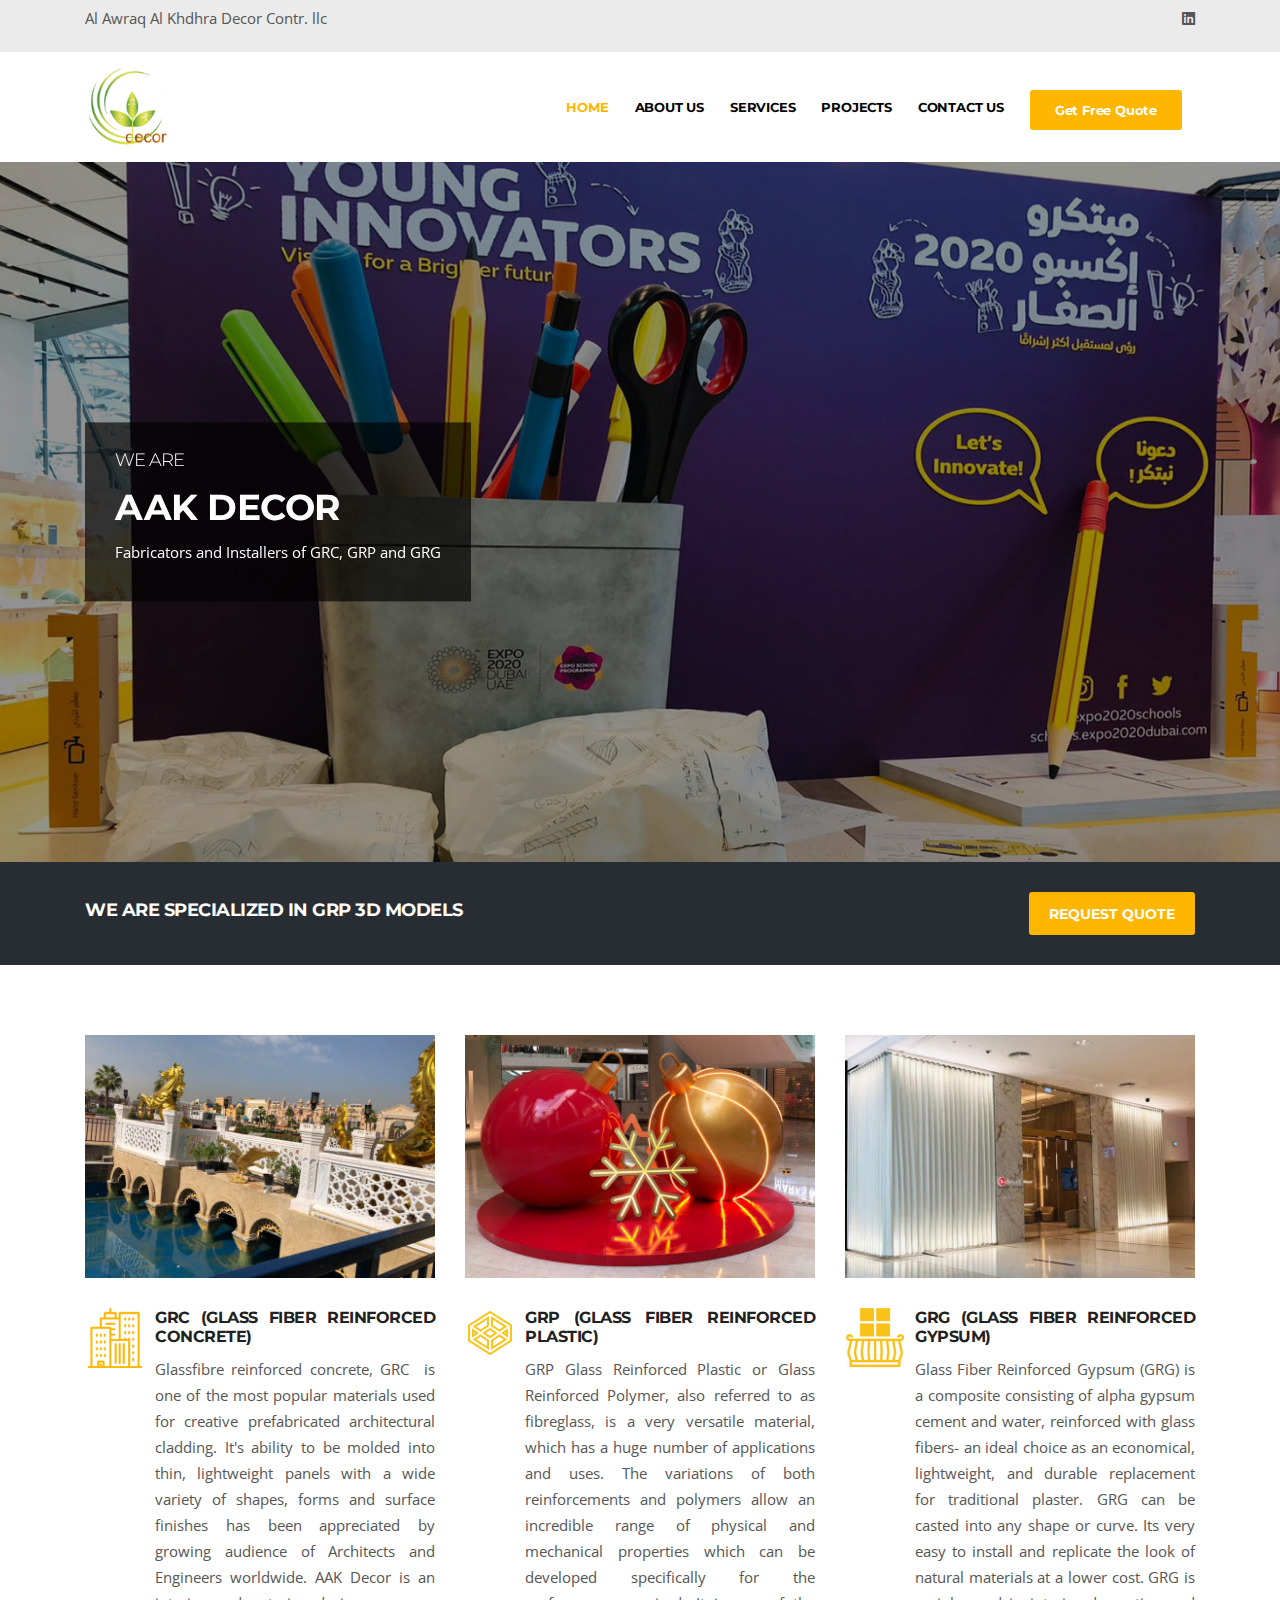
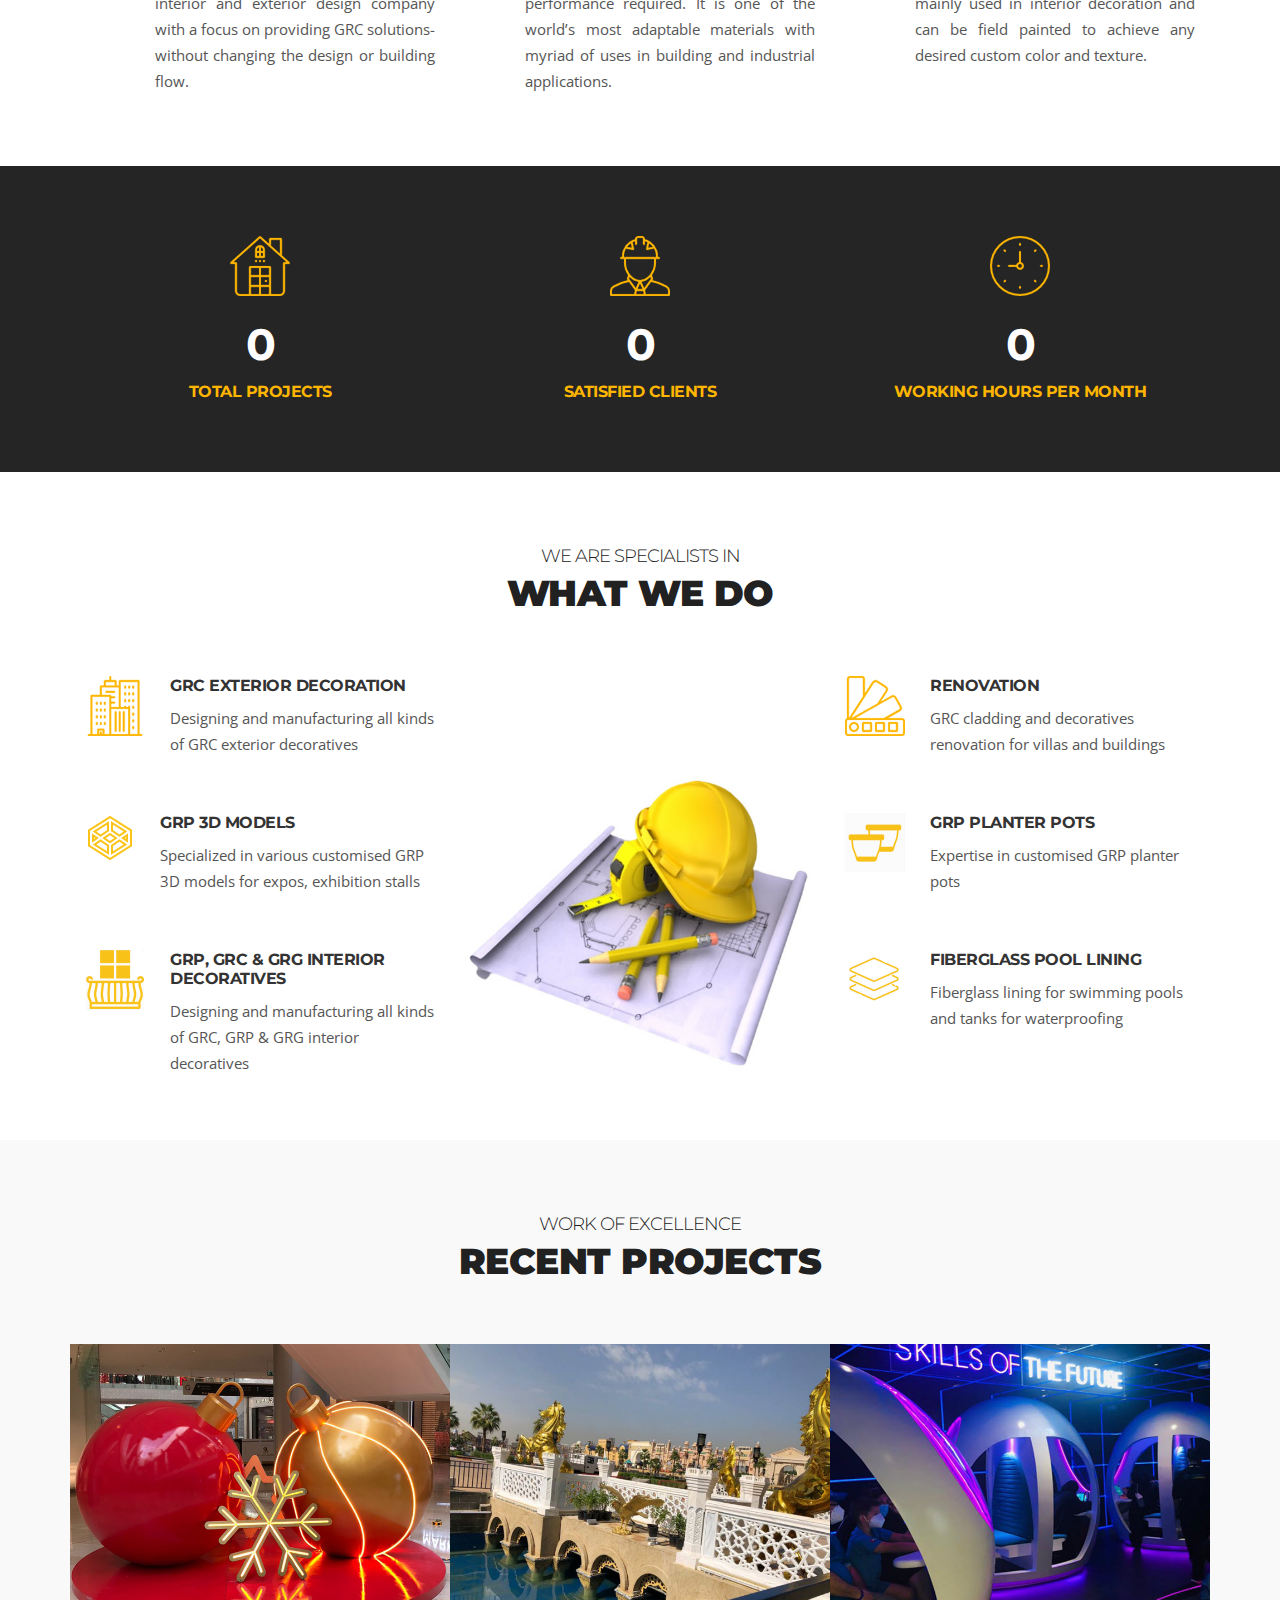
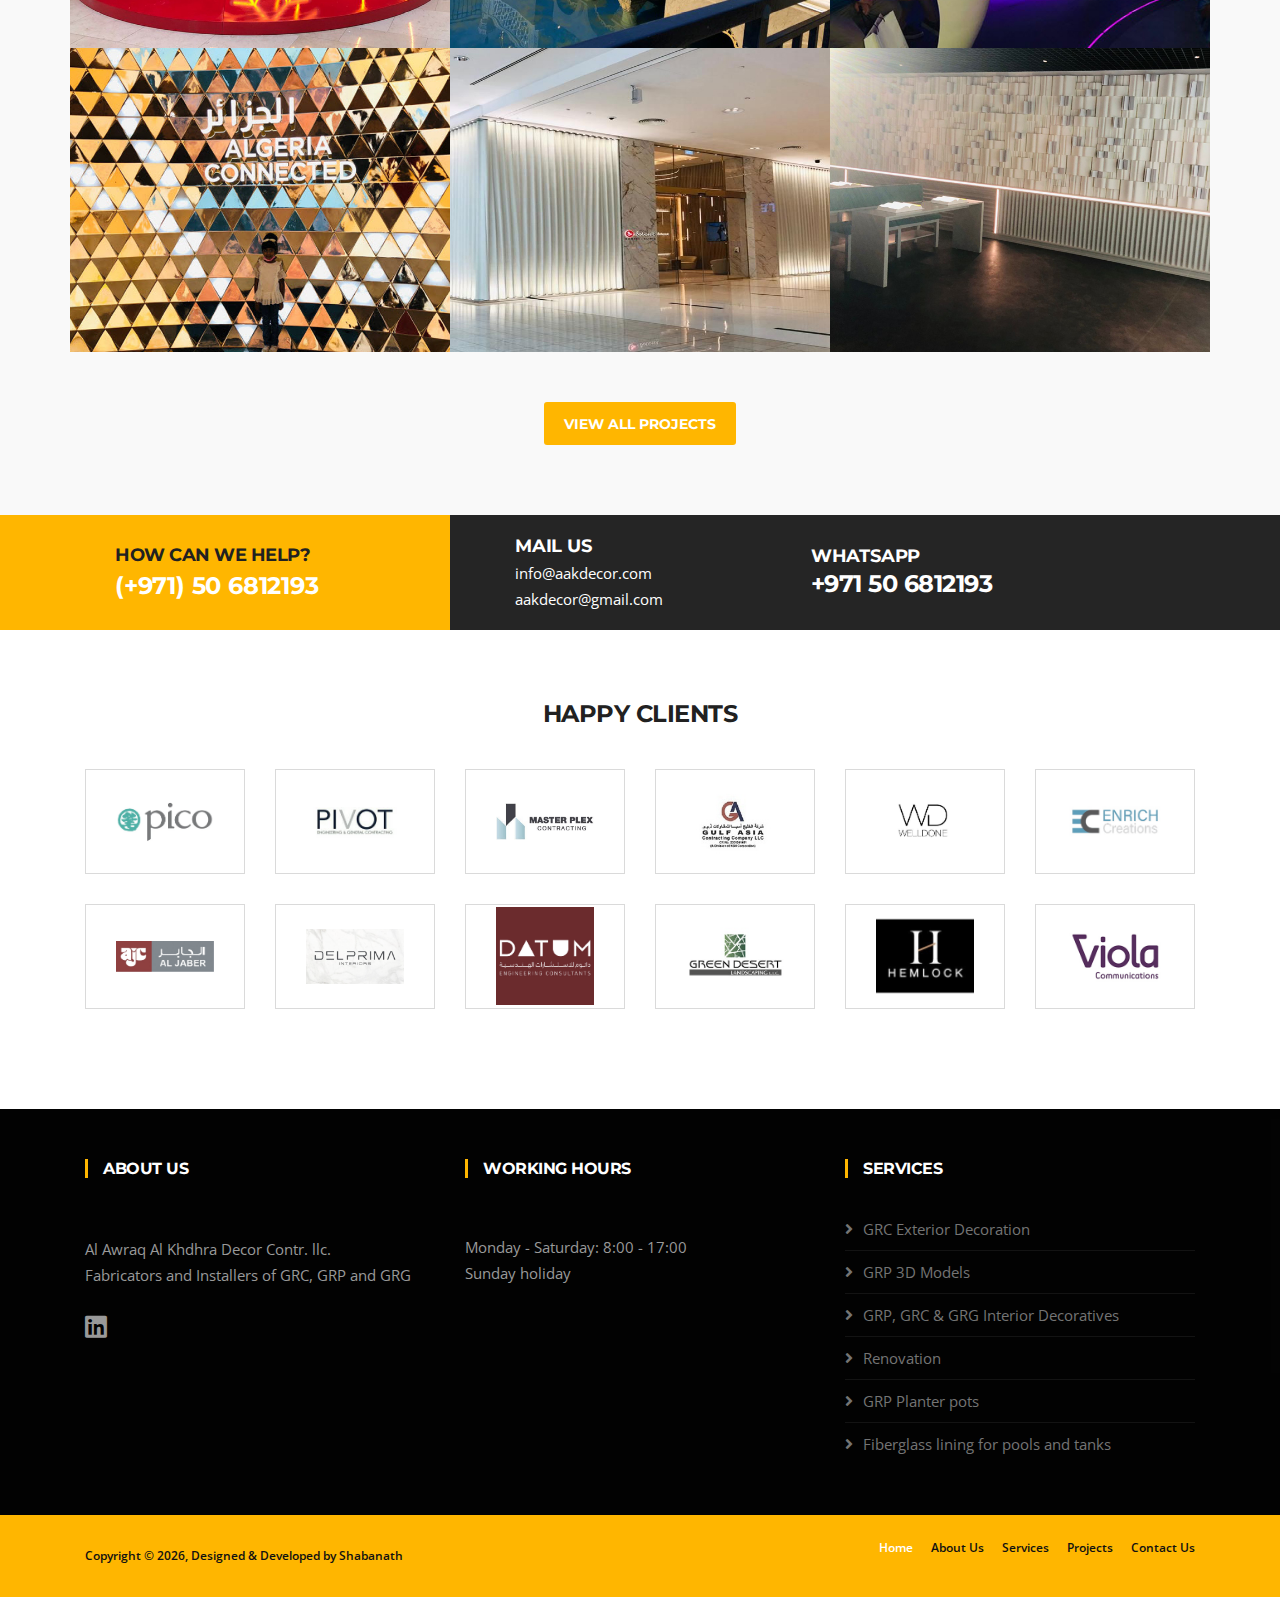
==== commit 30024493: "update linked in link for author" ====
--- a/index.html
+++ b/index.html
@@ -637,7 +637,7 @@
             <div class="copyright-info">
               <span>Copyright &copy; <script>
                   document.write(new Date().getFullYear())
-                </script>, Designed &amp; Developed by HAAJ Design Studio</span>
+                </script>, Designed &amp; Developed by <a href="linkedin.com/in/shabanath-c-s-9a978461"> Shabanath </a></span>
             </div>
           </div>
 
@@ -692,4 +692,4 @@
   </div><!-- Body inner end -->
   </body>
 
-  </html>+  </html>
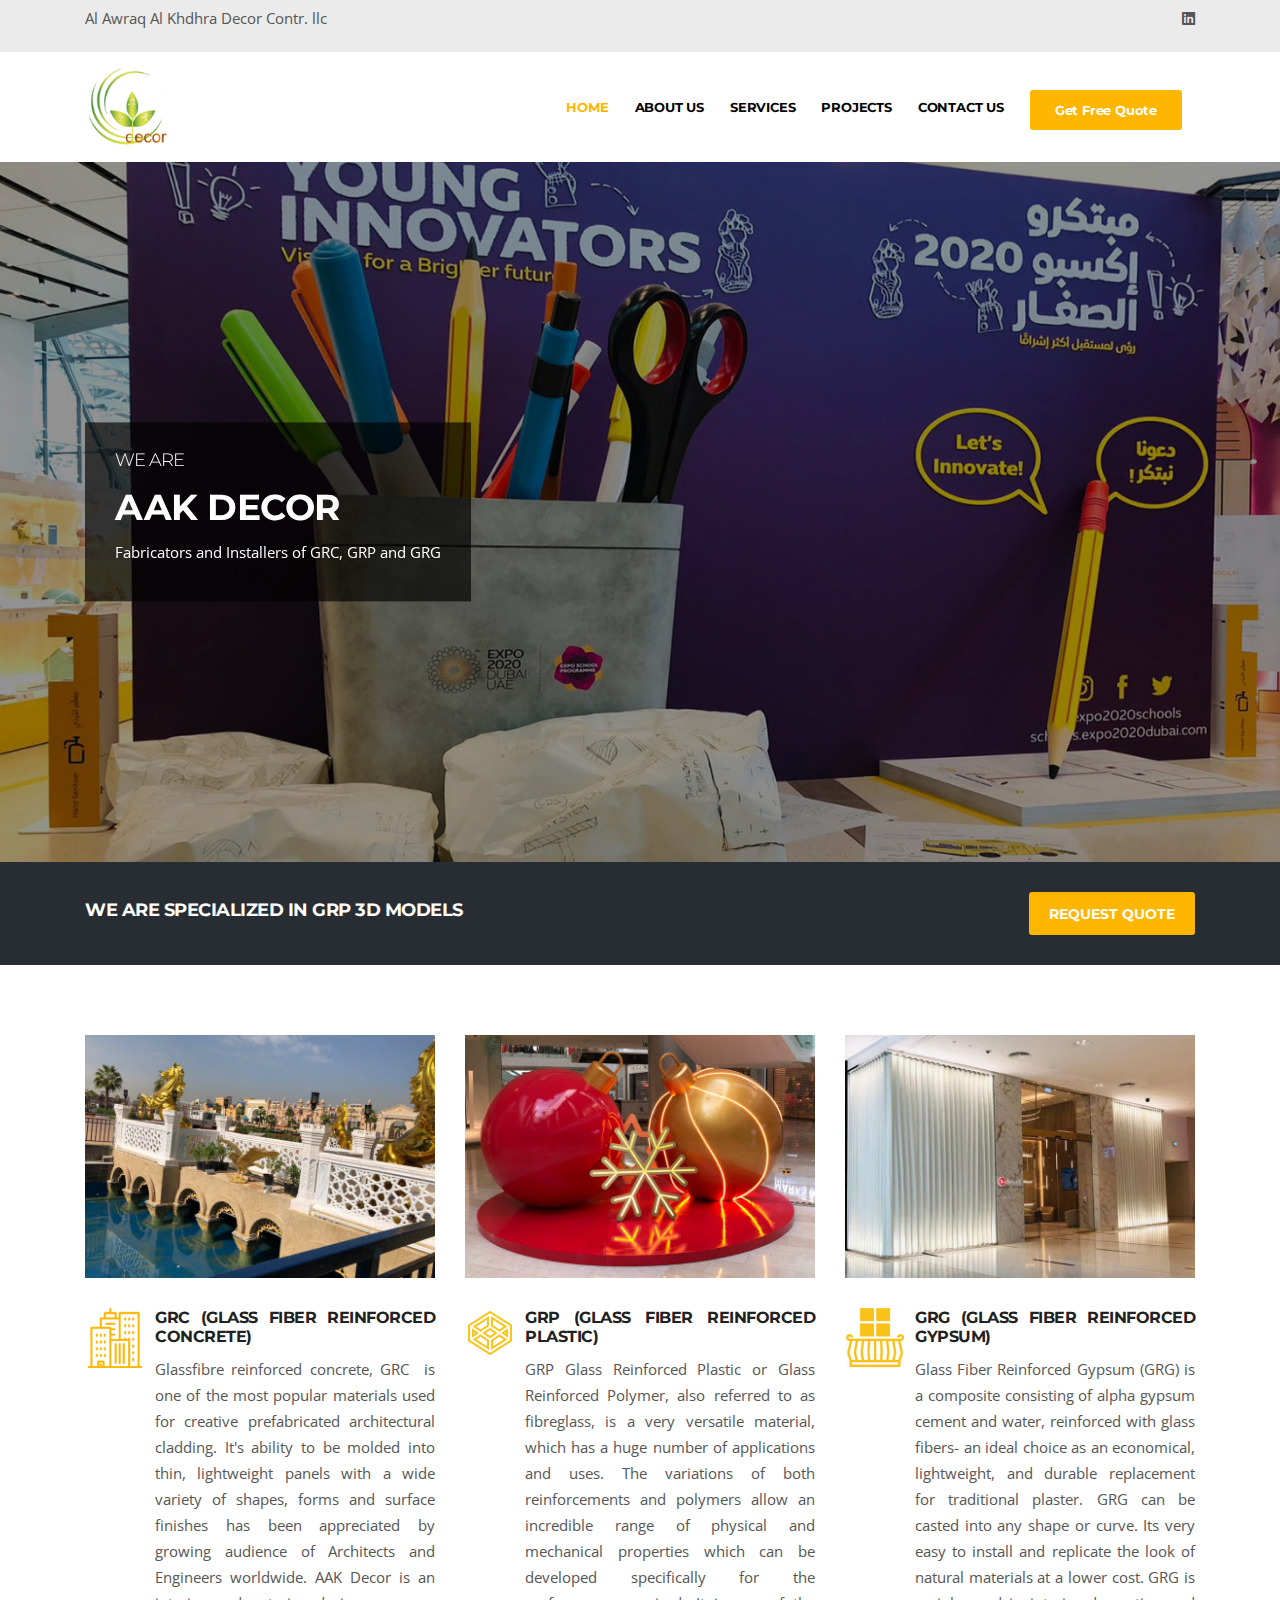
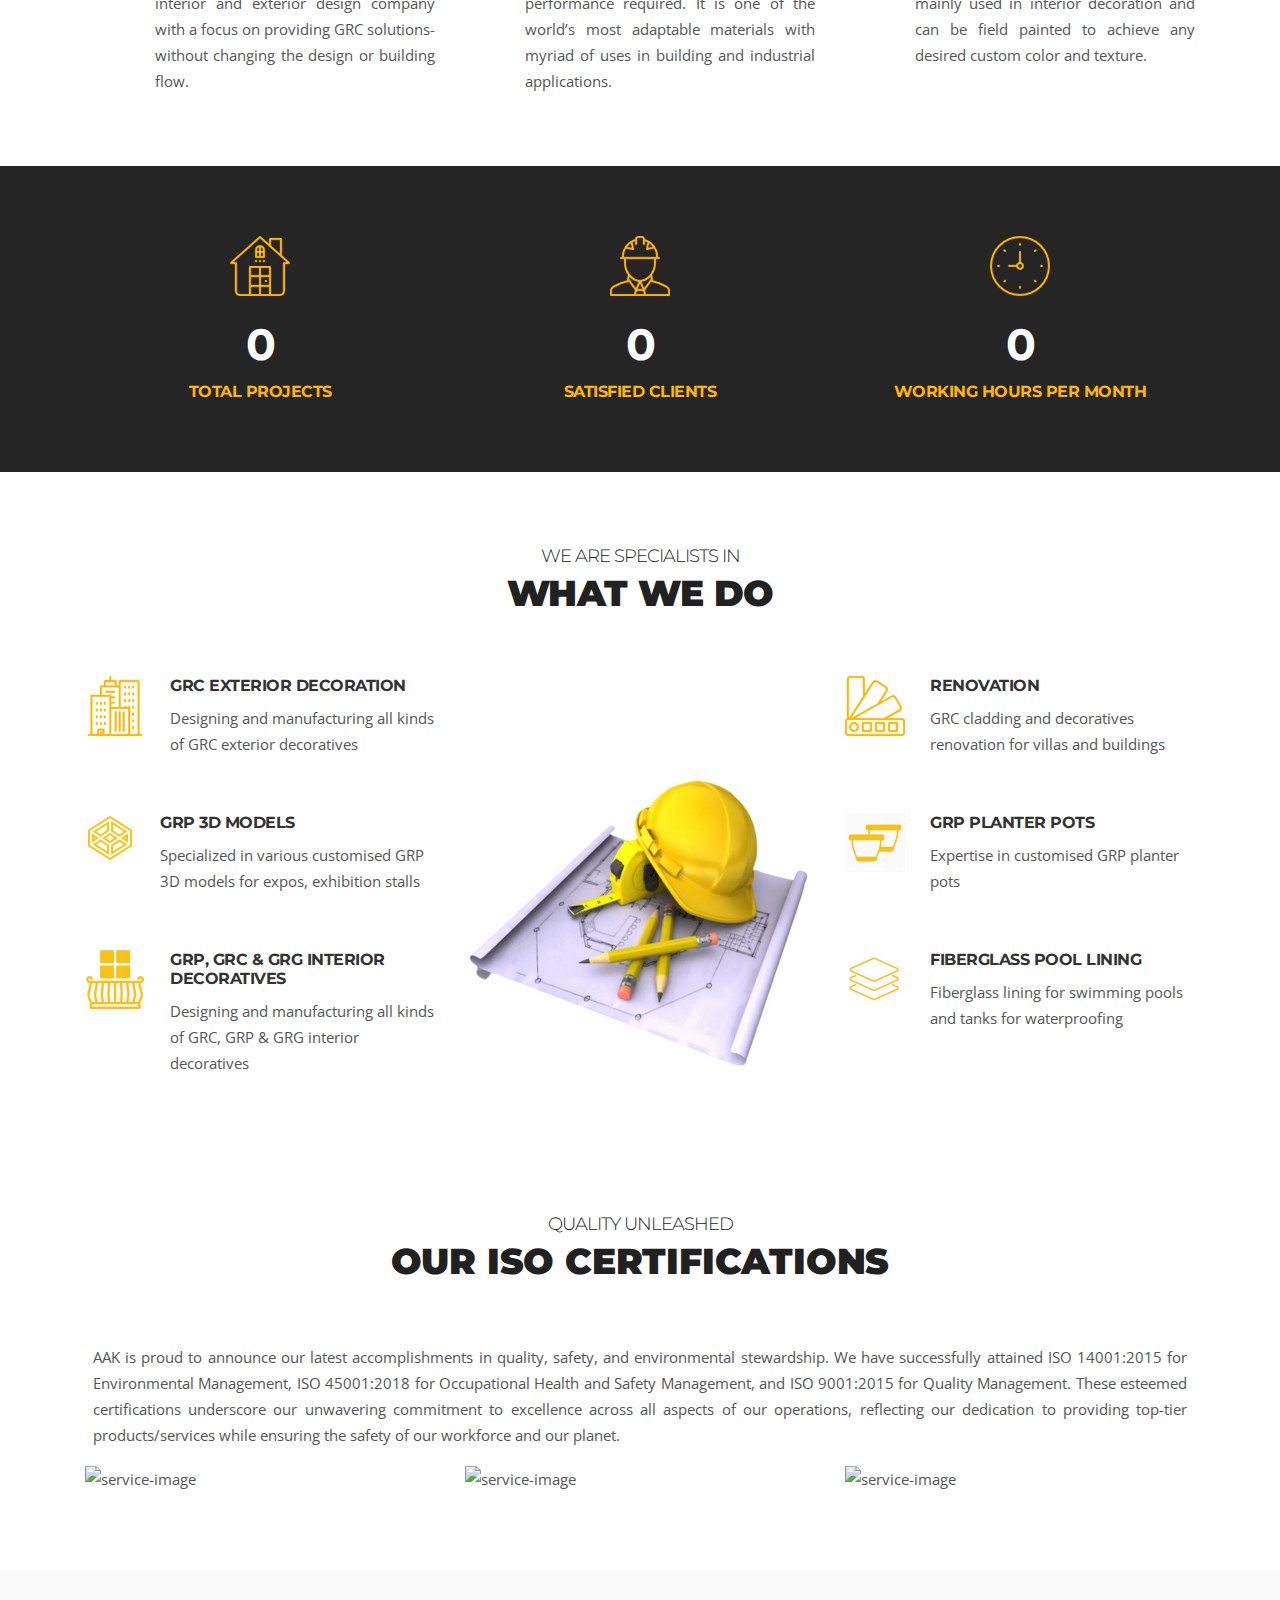
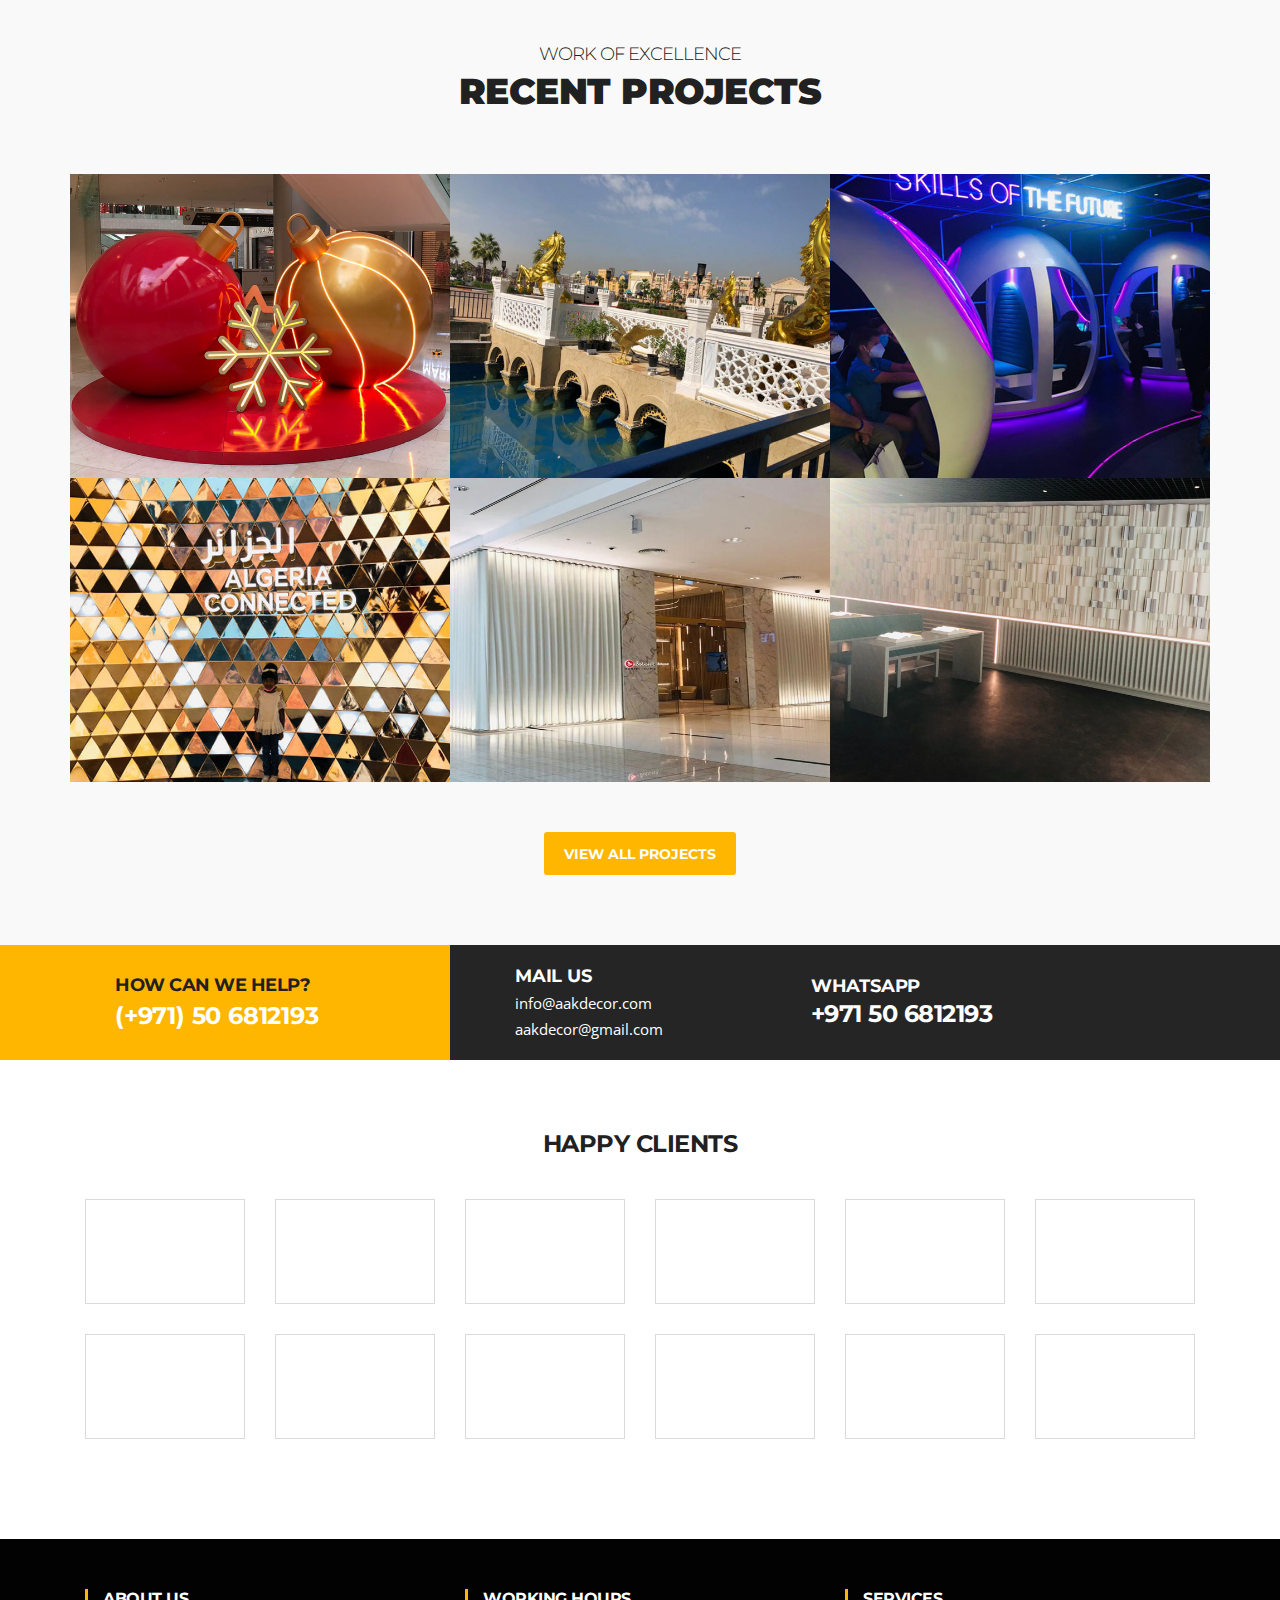
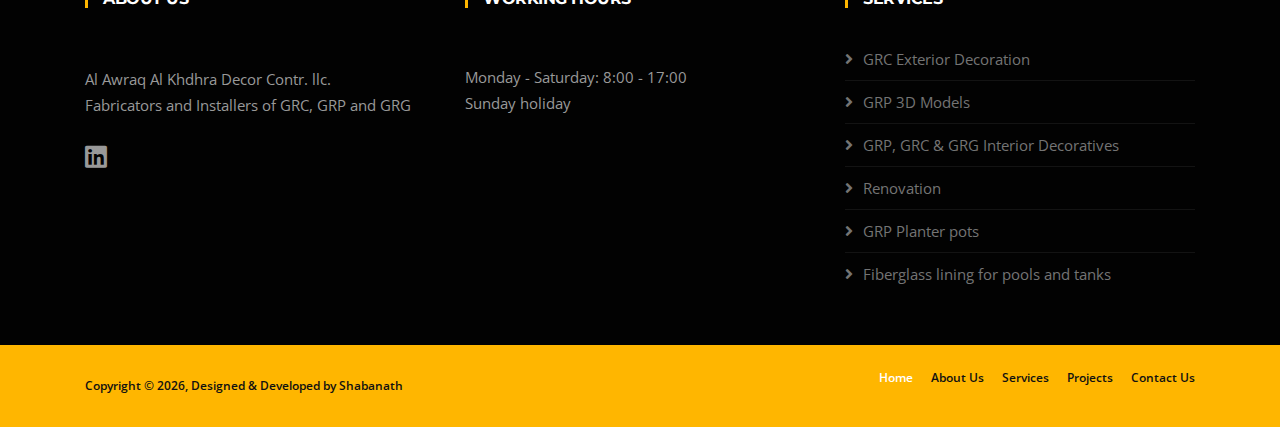
==== commit 732d0aa1: "Updated ISO Certificates" ====
--- a/index.html
+++ b/index.html
@@ -337,6 +337,68 @@
   <!--/ Container end -->
 </section><!-- Service end -->
 
+
+<section id="ts-service-area" class="ts-service-area pb-0">
+  <div class="container">
+    <div class="row text-center">
+        <div class="col-12">
+          <h2 class="section-title">Quality Unleashed</h2>
+          <h4 class="section-sub-title">Our ISO Certifications</h4>
+        </div>
+    </div>
+    <!--/ Title row end -->
+    <div class="row">
+      <div >
+        <p class="whoweare" style="text-align: justify;">AAK is proud to announce our latest accomplishments in quality, safety, and environmental stewardship. We have successfully attained ISO 14001:2015 for Environmental Management, ISO 45001:2018 for Occupational Health and Safety Management, and ISO 9001:2015 for Quality Management. These esteemed certifications underscore our unwavering commitment to excellence across all aspects of our operations, reflecting our dedication to providing top-tier products/services while ensuring the safety of our workforce and our planet.</p>
+          
+      </div><!-- Col end -->
+
+    </div>
+    <div class="row">
+            <div class="col-lg-4 col-md-6 mb-5">
+              <div class="ts-service-box">
+                  <div class="ts-service-image-wrapper">
+                    <img loading="lazy" class="w-100" src="images/ISO_ QMS.jpg" alt="service-image">
+                  </div>
+                  
+              </div><!-- Service3 end -->
+            </div><!-- Col 3 end -->
+
+            <div class="col-lg-4 col-md-6 mb-5">
+              <div class="ts-service-box">
+                  <div class="ts-service-image-wrapper">
+                    <img loading="lazy" class="w-100" src="images/ISO_EMS.jpg" alt="service-image">
+                  </div>
+                  
+              </div><!-- Service3 end -->
+            </div><!-- Col 3 end -->
+
+            <div class="col-lg-4 col-md-6 mb-5">
+              <div class="ts-service-box">
+                  <div class="ts-service-image-wrapper">
+                    <img loading="lazy" class="w-100" src="images/ISO_OHS.jpg" alt="service-image">
+                  </div>
+                  
+              </div><!-- Service3 end -->
+            </div><!-- Col 3 end -->
+
+    </div>     
+        </div><!-- Content row end -->
+      </div><!-- Container end -->
+    </section><!-- Feature are end -->
+    <div class="row">
+        <div class="col-lg-4">
+          
+
+        </div><!-- Col end -->
+        </div><!-- Col end -->
+    </div><!-- Content row end -->
+
+  </div>
+  <!--/ Container end -->
+</section><!-- Service end -->
+    
+
 <section id="project-area" class="project-area solid-bg">
   <div class="container">
     <div class="row text-center">
@@ -637,7 +699,7 @@
             <div class="copyright-info">
               <span>Copyright &copy; <script>
                   document.write(new Date().getFullYear())
-                </script>, Designed &amp; Developed by <a href="linkedin.com/in/shabanath-c-s-9a978461"> Shabanath </a></span>
+                </script>, Designed &amp; Developed by <a target="_blank" href="https://www.linkedin.com/in/shabanath-c-s-9a978461/"> Shabanath </a></span>
             </div>
           </div>
 
